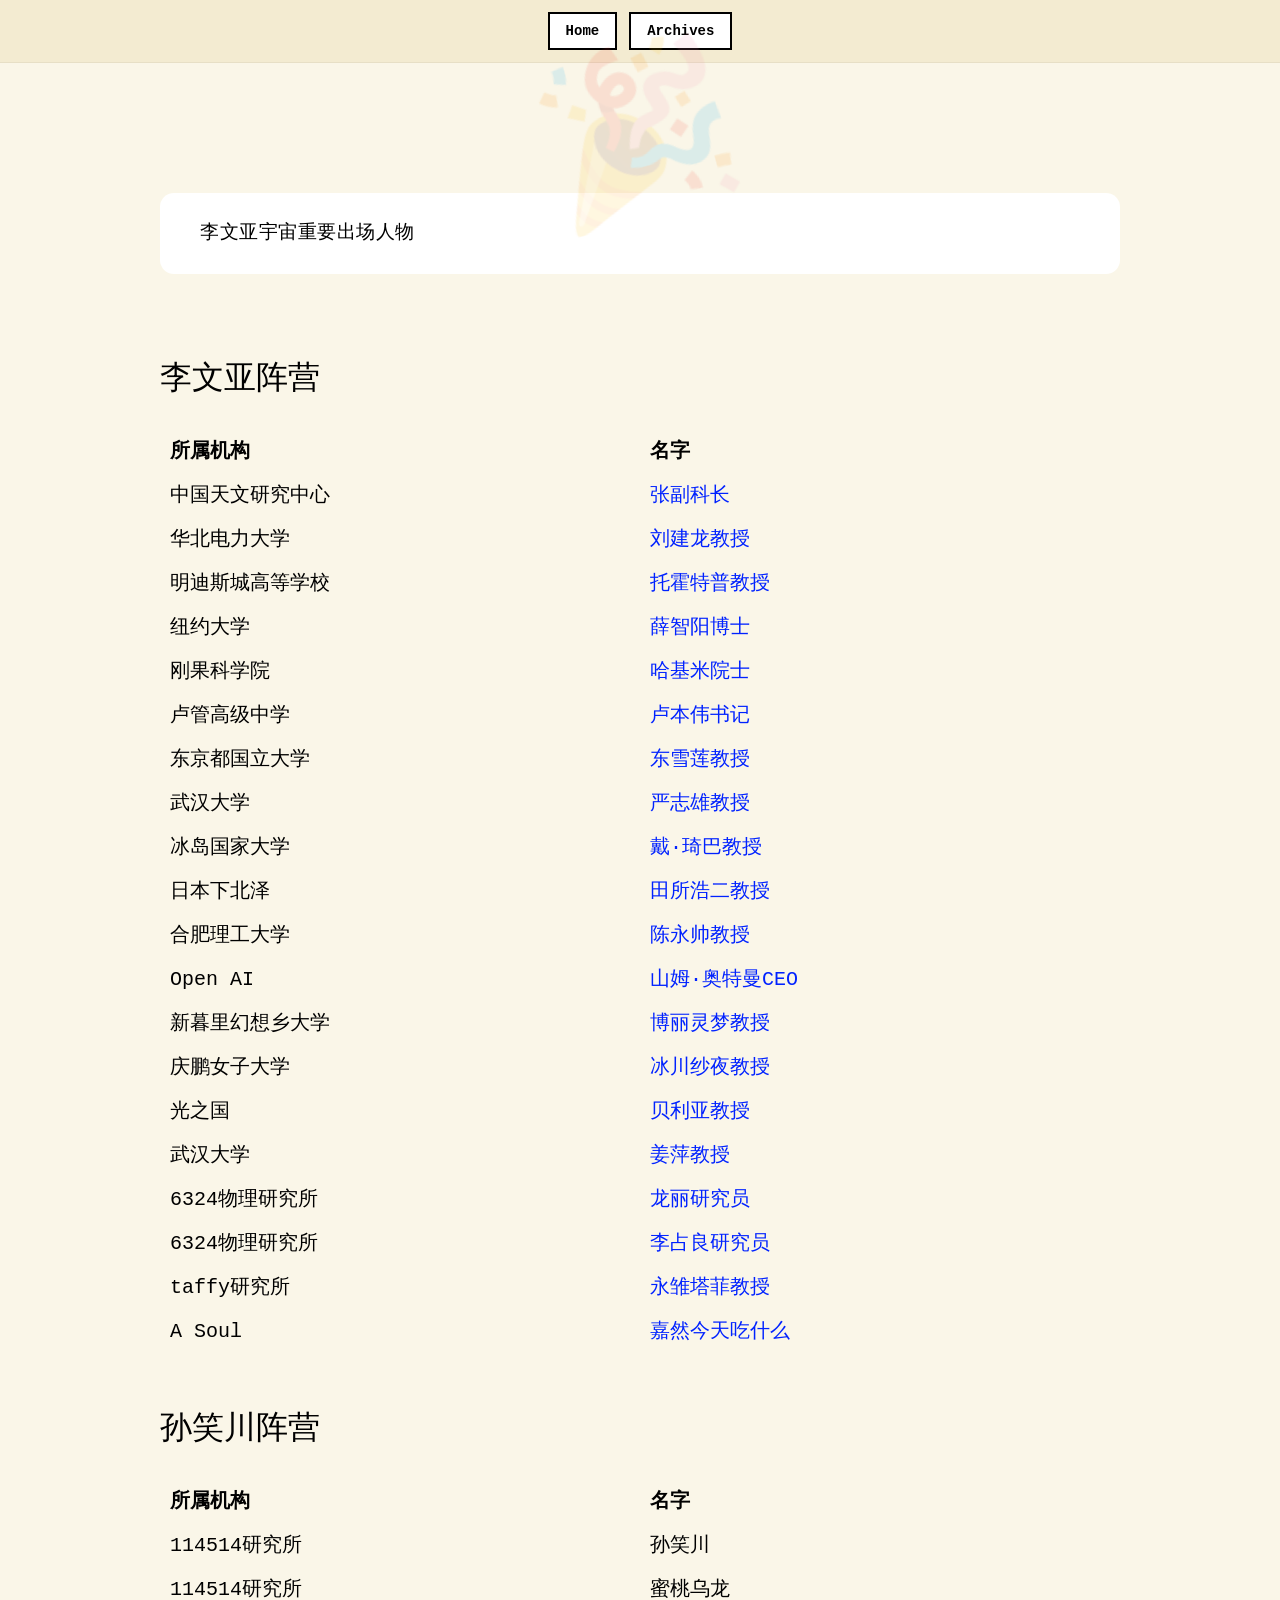
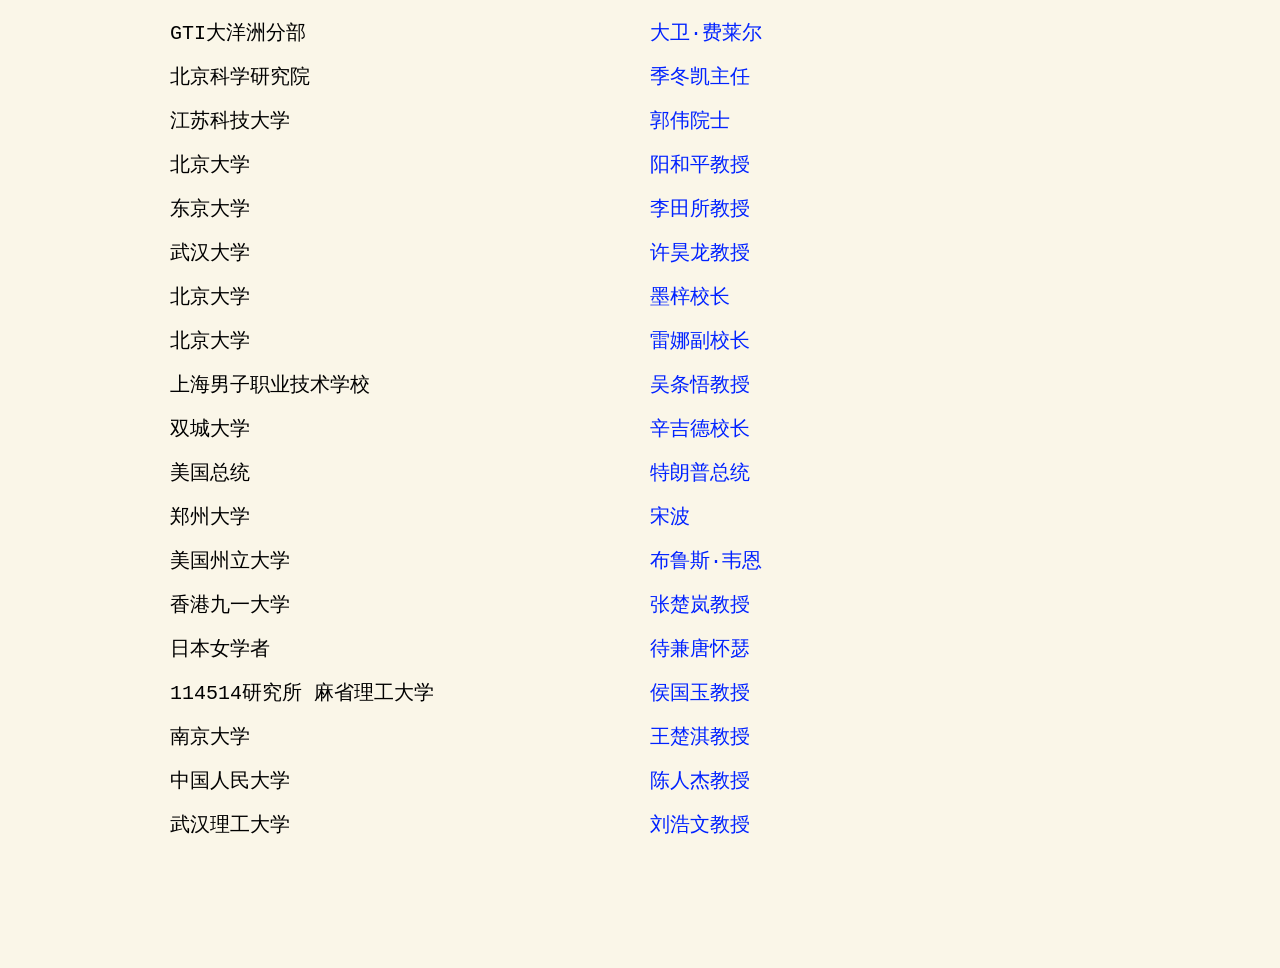
==== archive.html @ 51312d83 "Update archive.html" ====
<!DOCTYPE html>
<html lang="en">
<head>
    <meta charset="UTF-8">
    <meta name="viewport" content="width=device-width, initial-scale=1.0">
    <link rel="stylesheet" href="https://cdn.bootcdn.net/ajax/libs/lxgw-wenkai-webfont/1.6.0/style.min.css" />
    <link rel="stylesheet" href="https://cdn.bootcdn.net/ajax/libs/lxgw-wenkai-screen-webfont/1.7.0/style.min.css" />
    <title>The Abstract Awards</title>
    <style>
        :root {
            --nav-bg: #f3ebd1;
            --page-bg: #faf6e8;
            --card-bg: #ffffff;
            --text-color: #000000;
            --link-color: #0022ff;
            --border-thick: 2px solid #000000;
            --border-thin: 1px solid #000000;
        }

        * {
            box-sizing: border-box;
            margin: 0;
            padding: 0;
        }

        body {
            font-family: "LXGW WenKai Screen", Courier, monospace, 'PingFang SC', sans-serif;
            background-color: var(--page-bg);
            color: var(--text-color);
            line-height: 1.6;
            padding-bottom: 5rem;
        }

        .top-nav-bar {
            background-color: var(--nav-bg);
            width: 100%;
            padding: 12px 0;
            display: flex;
            justify-content: center;
            gap: 12px;
            border-bottom: 1px solid rgba(0,0,0,0.05);
        }

        .nav-btn {
            background: var(--card-bg);
            color: var(--text-color);
            border: var(--border-thick);
            padding: 6px 16px;
            font-size: 14px;
            font-weight: bold;
            text-decoration: none;
            transition: transform 0.1s, background-color 0.1s;
        }

        .nav-btn:hover {
            background-color: #f0ebd8;
            transform: translateY(-1px);
        }

        .container {
            max-width: 1100px;
            margin: 0 auto;
            padding: 0 20px;
        }

        .hero-section {
            position: relative;
            margin: 80px auto 50px auto;
            display: flex;
            justify-content: center;
        }

        .hero-bg-effect {
            position: absolute;
            font-size: 160px;
            opacity: 0.12;
            top: 50%;
            left: 50%;
            transform: translate(-50%, -50%) rotate(-15deg);
            pointer-events: none;
            user-select: none;
            z-index: 1;
        }

        .logo-board {
            position: relative;
            z-index: 2;
            display: flex;
            flex-direction: column;
            align-items: center;
        }

        .badge-the {
            background: #000000;
            color: #ffffff;
            font-size: 11px;
            font-weight: bold;
            padding: 2px 6px;
            letter-spacing: 1px;
            align-self: flex-start;
            margin-bottom: -2px;
            margin-left: 2px;
        }

        .tile-container {
            display: flex;
        }

        .letter-tile {
            width: 46px;
            height: 46px;
            background: #ffffff;
            border: var(--border-thin);
            display: flex;
            align-items: center;
            justify-content: center;
            font-size: 26px;
            font-weight: bold;
            margin-right: -1px;
        }

        .badge-awards {
            background: #000000;
            color: #ffffff;
            font-size: 13px;
            font-weight: bold;
            padding: 4px 14px;
            letter-spacing: 2px;
            align-self: flex-end;
            margin-top: -2px;
            margin-right: -10px;
        }

        .intro-box {
            background-color: var(--card-bg);
            border-radius: 14px;
            padding: 25px 40px;
            max-width: 960px;
            margin: 0 auto;
            text-align: left;
            font-size: 19px;
            letter-spacing: 0.5px;
        }

        .content-section {
            max-width: 960px;
            margin: 80px auto 0 auto;
            text-align: left;
        }

        .finalists-main-title {
            font-size: 48px;
            font-weight: normal;
            text-align: center;
            margin-bottom: 35px;
            letter-spacing: 1px;
        }

        .finalists-caption {
            font-size: 15px;
            line-height: 1.7;
            margin-bottom: 20px;
            color: #000000;
        }

        .section-sub-title {
            font-size: 32px;
            font-weight: normal;
            margin-top: 50px;
            margin-bottom: 25px;
        }

        .finalist-table {
    width: 100%;
    border-collapse: collapse;
    font-size: 20px;
    margin-bottom: 40px;
    table-layout: fixed;
}

.finalist-table td {
    padding: 6px 10px;
    vertical-align: top;
    width: 33.33%;
}



        .finalist-table a.nominee-link {
            color: var(--link-color);
            text-decoration: none;
        }

        .finalist-table a.nominee-link:hover {
            text-decoration: underline;
        }

        .finalist-table .winner {
            font-weight: bold;
        }

        .finalist-table .special-mention {
            font-style: italic;
        }
    </style>
</head>
<body>

    <div class="top-nav-bar">
        <a href="index.html" class="nav-btn">Home</a>
        <a href="archive.html" class="nav-btn">Archives</a>
    </div>

    <div class="container">

        <div class="hero-section" id="home">
            <div class="hero-bg-effect">🎉</div>
        </div>

        <div class="intro-box">
          李文亚宇宙重要出场人物
        </div>

        <div class="content-section" id="finalists">

    <h2 class="section-sub-title">李文亚阵营</h2>
    <table class="finalist-table">
        <tbody>
            <tr>
                <td><strong>所属机构</strong></td>
                <td><strong>名字</strong></td>
            </tr>

            <tr>
                <td>中国天文研究中心</td>
                <td><a href="https://www.bilibili.com/video/BV1WXSMBXErK?vd_source=81f8148d4d78c5297e373872a7f4c4f3" class="nominee-link">张副科长</a></td>
            </tr>

            <tr>
                <td>华北电力大学</td>
                <td><a href="https://www.bilibili.com/video/BV1UjS5BkE52?vd_source=81f8148d4d78c5297e373872a7f4c4f3" class="nominee-link">刘建龙教授</a></td>
            </tr>

            <tr>
                <td>明迪斯城高等学校</td>
                <td><a href="https://www.bilibili.com/video/BV1v5SFB2ETa?vd_source=81f8148d4d78c5297e373872a7f4c4f3" class="nominee-link">托霍特普教授</a></td>
            </tr>

            <tr>
                <td>纽约大学</td>
                <td><a href="https://www.bilibili.com/video/BV1WgSKByEKQ?vd_source=81f8148d4d78c5297e373872a7f4c4f3" class="nominee-link">薛智阳博士</a></td>
            </tr>

            <tr>
                <td>刚果科学院</td>
                <td><a href="https://www.bilibili.com/video/BV1ZHSKBKE9D?vd_source=81f8148d4d78c5297e373872a7f4c4f3" class="nominee-link">哈基米院士</a></td>
            </tr>

            <tr>
                <td>卢管高级中学</td>
                <td><a href="https://www.bilibili.com/video/BV15fSeByEP8?vd_source=81f8148d4d78c5297e373872a7f4c4f3" class="nominee-link">卢本伟书记</a></td>
            </tr>

            <tr>
                <td>东京都国立大学</td>
                <td><a href="https://www.bilibili.com/video/BV1kNSiBbEKz?vd_source=81f8148d4d78c5297e373872a7f4c4f3" class="nominee-link">东雪莲教授</a></td>
            </tr>

            <tr>
                <td>武汉大学</td>
                <td><a href="https://www.bilibili.com/video/BV1eHSiBmE4Z?vd_source=81f8148d4d78c5297e373872a7f4c4f3" class="nominee-link">严志雄教授</a></td>
            </tr>

            <tr>
                <td>冰岛国家大学</td>
                <td><a href="https://www.bilibili.com/video/BV1hMSvBBEA4?vd_source=81f8148d4d78c5297e373872a7f4c4f3" class="nominee-link">戴·琦巴教授</a></td>
            </tr>

            <tr>
                <td>日本下北泽</td>
                <td><a href="https://www.bilibili.com/video/BV1MdSqB5EZN?vd_source=81f8148d4d78c5297e373872a7f4c4f3" class="nominee-link">田所浩二教授</a></td>
            </tr>

            <tr>
                <td>合肥理工大学</td>
                <td><a href="https://www.bilibili.com/video/BV1DwSyBYECi?vd_source=81f8148d4d78c5297e373872a7f4c4f3" class="nominee-link">陈永帅教授</a></td>
            </tr>

            <tr>
                <td>Open AI</td>
                <td><a href="https://www.bilibili.com/video/BV15FS2BCEWc?vd_source=81f8148d4d78c5297e373872a7f4c4f3" class="nominee-link">山姆·奥特曼CEO</a></td>
            </tr>

            <tr>
                <td>新暮里幻想乡大学</td>
                <td><a href="https://www.bilibili.com/video/BV1mhSpBPEX6?vd_source=81f8148d4d78c5297e373872a7f4c4f3" class="nominee-link">博丽灵梦教授</a></td>
            </tr>

            <tr>
                <td>庆鹏女子大学</td>
                <td><a href="https://www.bilibili.com/video/BV16mSpBpEbT?vd_source=81f8148d4d78c5297e373872a7f4c4f3" class="nominee-link">冰川纱夜教授</a></td>
            </tr>

            <tr>
                <td>光之国</td>
                <td><a href="https://www.bilibili.com/video/BV15eqCBzEZM?vd_source=81f8148d4d78c5297e373872a7f4c4f3" class="nominee-link">贝利亚教授</a></td>
            </tr>
            <tr>
                <td>武汉大学</td>
                <td><a href="https://www.bilibili.com/video/BV1t9SWBMEz3?vd_source=81f8148d4d78c5297e373872a7f4c4f3" class="nominee-link">姜萍教授</a></td>
            </tr>
            <tr>
                <td>6324物理研究所</td>
                <td><a href="https://www.bilibili.com/video/BV1VvSkBPEzx?vd_source=81f8148d4d78c5297e373872a7f4c4f3" class="nominee-link">龙丽研究员</a></td>
            </tr>

            <tr>
                <td>6324物理研究所</td>
                <td><a href="https://www.bilibili.com/video/BV1VvSkBPEzx?vd_source=81f8148d4d78c5297e373872a7f4c4f3" class="nominee-link">李占良研究员</a></td>
            </tr>
        <tr>
                <td>taffy研究所</td>
                <td><a href="https://www.bilibili.com/video/BV1XpiKBtEjx?vd_source=81f8148d4d78c5297e373872a7f4c4f3" class="nominee-link">永雏塔菲教授</a></td>
            </tr>
         <tr>
                <td>A Soul</td>
                <td><a href="https://www.bilibili.com/video/BV14erjBbEia?vd_source=81f8148d4d78c5297e373872a7f4c4f3" class="nominee-link">嘉然今天吃什么</a></td>
            </tr>
        </tbody>
    </table>


    <h2 class="section-sub-title">孙笑川阵营</h2>
    <table class="finalist-table">
        <tbody>
            <tr>
                <td><strong>所属机构</strong></td>
                <td><strong>名字</strong></td>
            </tr>

            <tr>
                <td>114514研究所</td>
                <td>孙笑川</td>
            </tr>

            <tr>
                <td>114514研究所</td>
                <td>蜜桃乌龙</td>
            </tr>

            <tr>
                <td>GTI大洋洲分部</td>
                <td><a href="https://www.bilibili.com/video/BV1xbUZBbEin?vd_source=81f8148d4d78c5297e373872a7f4c4f3" class="nominee-link">大卫·费莱尔</a></td>
            </tr>

            <tr>
                <td>北京科学研究院</td>
                <td><a href="https://www.bilibili.com/video/BV1bbSFBTEii?vd_source=81f8148d4d78c5297e373872a7f4c4f3" class="nominee-link">季冬凯主任</a></td>
            </tr>

            <tr>
                <td>江苏科技大学</td>
                <td><a href="https://www.bilibili.com/video/BV1RDSrBAE9m?vd_source=81f8148d4d78c5297e373872a7f4c4f3" class="nominee-link">郭伟院士</a></td>
            </tr>

            <tr>
                <td>北京大学</td>
                <td><a href="https://www.bilibili.com/video/BV1e9SrBwEm1?vd_source=81f8148d4d78c5297e373872a7f4c4f3" class="nominee-link">阳和平教授</a></td>
            </tr>

            <tr>
                <td>东京大学</td>
                <td><a href="https://www.bilibili.com/video/BV1AiUvBxE45?vd_source=81f8148d4d78c5297e373872a7f4c4f3" class="nominee-link">李田所教授</a></td>
            </tr>

            <tr>
                <td>武汉大学</td>
                <td><a href="https://www.bilibili.com/video/BV1BaSWBpEGC?vd_source=81f8148d4d78c5297e373872a7f4c4f3" class="nominee-link">许昊龙教授</a></td>
            </tr>
        <tr>
                <td>北京大学</td>
                <td><a href="" class="nominee-link">墨梓校长</a></td>
            </tr>
        <tr>
                <td>北京大学</td>
                <td><a href="" class="nominee-link">雷娜副校长</a></td>
            </tr>
        <tr>
                <td>上海男子职业技术学校</td>
                <td><a href="https://www.bilibili.com/video/BV1ZviTBuE62?vd_source=81f8148d4d78c5297e373872a7f4c4f3" class="nominee-link">吴条悟教授</a></td>
            </tr>
        <tr>
                <td>双城大学</td>
                <td><a href="https://www.bilibili.com/video/BV11givBFE7h?vd_source=81f8148d4d78c5297e373872a7f4c4f3" class="nominee-link">辛吉德校长</a></td>
            </tr>
        <tr>
                <td>美国总统</td>
                <td><a href="https://www.bilibili.com/video/BV1WvisBAEfH?vd_source=81f8148d4d78c5297e373872a7f4c4f3" class="nominee-link">特朗普总统</a></td>
            </tr>
        <tr>
                <td>郑州大学</td>
                <td><a href="https://www.bilibili.com/video/BV1cRraBcEag?vd_source=81f8148d4d78c5297e373872a7f4c4f3" class="nominee-link">宋波</a></td>
            </tr>
        <tr>
                <td>美国州立大学</td>
                <td><a href="https://www.bilibili.com/video/BV1rBrvBBEBo?vd_source=81f8148d4d78c5297e373872a7f4c4f3" class="nominee-link">布鲁斯·韦恩</a></td>
            </tr>
<tr>
                <td>香港九一大学</td>
                <td><a href="https://www.bilibili.com/video/BV1A8rHBqE9K?vd_source=81f8148d4d78c5297e373872a7f4c4f3" class="nominee-link">张楚岚教授</a></td>
            </tr>
        <tr>
                <td>日本女学者</td>
                <td><a href="https://www.bilibili.com/video/BV1tqz7BbEfB?vd_source=81f8148d4d78c5297e373872a7f4c4f3" class="nominee-link">待兼唐怀瑟</a></td>
            </tr>
<tr>
                <td>114514研究所 麻省理工大学</td>
                <td><a href="" class="nominee-link">侯国玉教授</a></td>
            </tr>
        <tr>
                <td>南京大学</td>
                <td><a href="https://www.bilibili.com/video/BV14Ef7BgEgA?vd_source=81f8148d4d78c5297e373872a7f4c4f3" class="nominee-link">王楚淇教授</a></td>
            </tr>
        <tr>
                <td>中国人民大学</td>
                <td><a href="https://www.bilibili.com/video/BV1MbX8B8EpG?vd_source=81f8148d4d78c5297e373872a7f4c4f3" class="nominee-link">陈人杰教授</a></td>
            </tr>
        <tr>
                <td>武汉理工大学</td>
                <td><a href="https://www.bilibili.com/video/BV1MbX8B8EpG?vd_source=81f8148d4d78c5297e373872a7f4c4f3" class="nominee-link">刘浩文教授</a></td>
            </tr>
        </tbody>
    </table>

</div>
    </div>
</body>
</html>
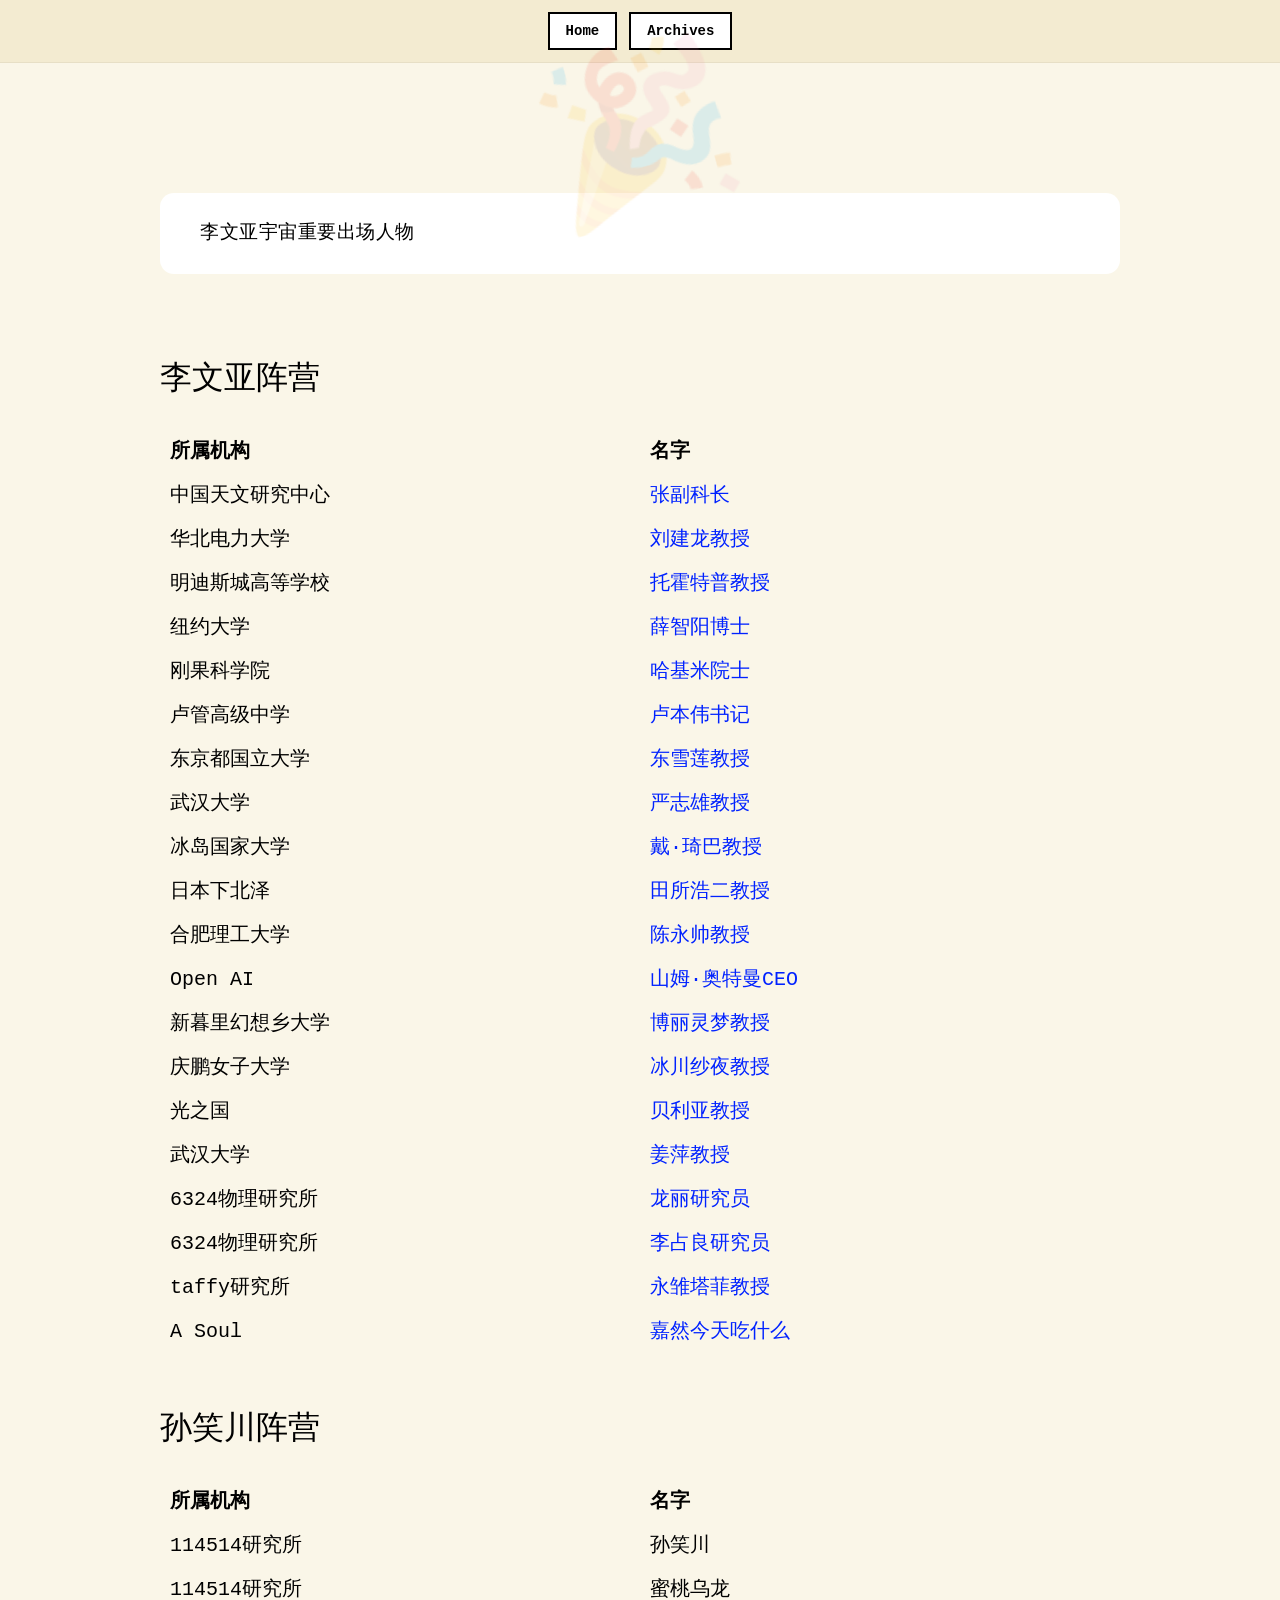
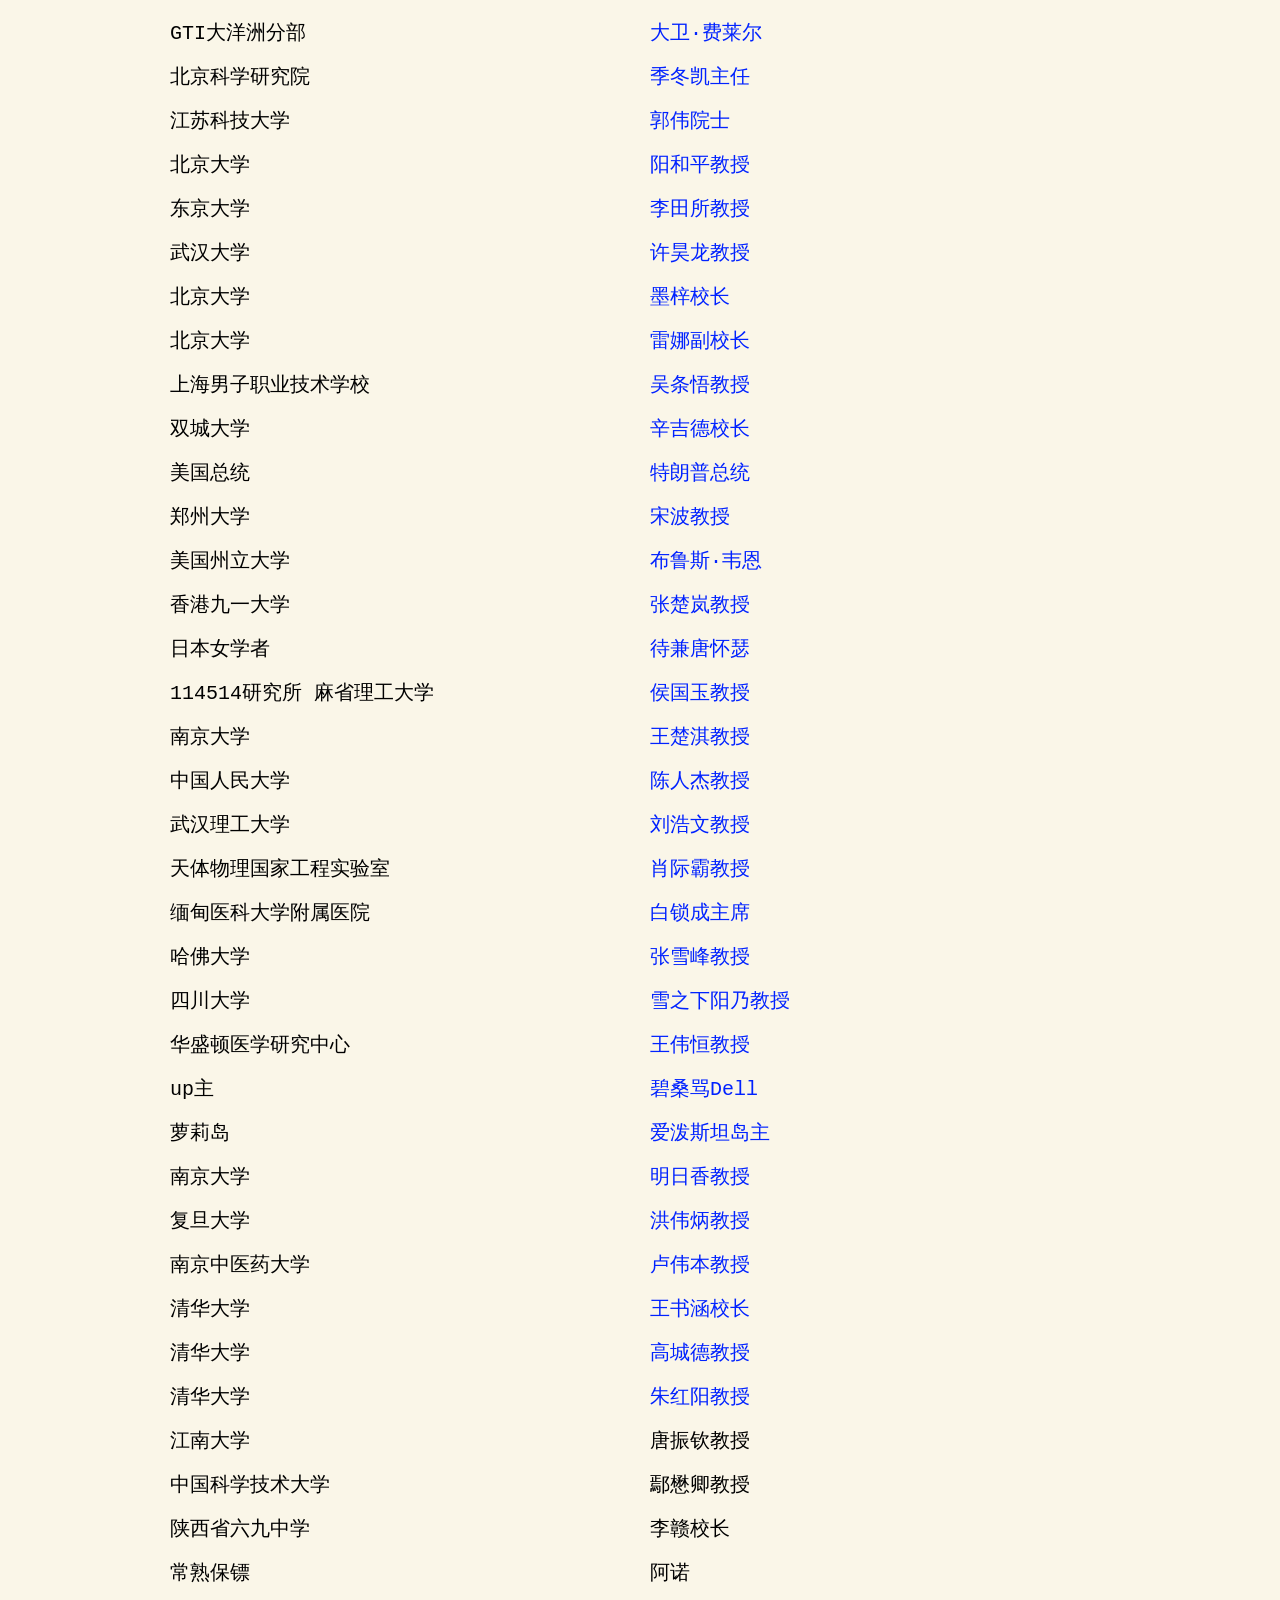
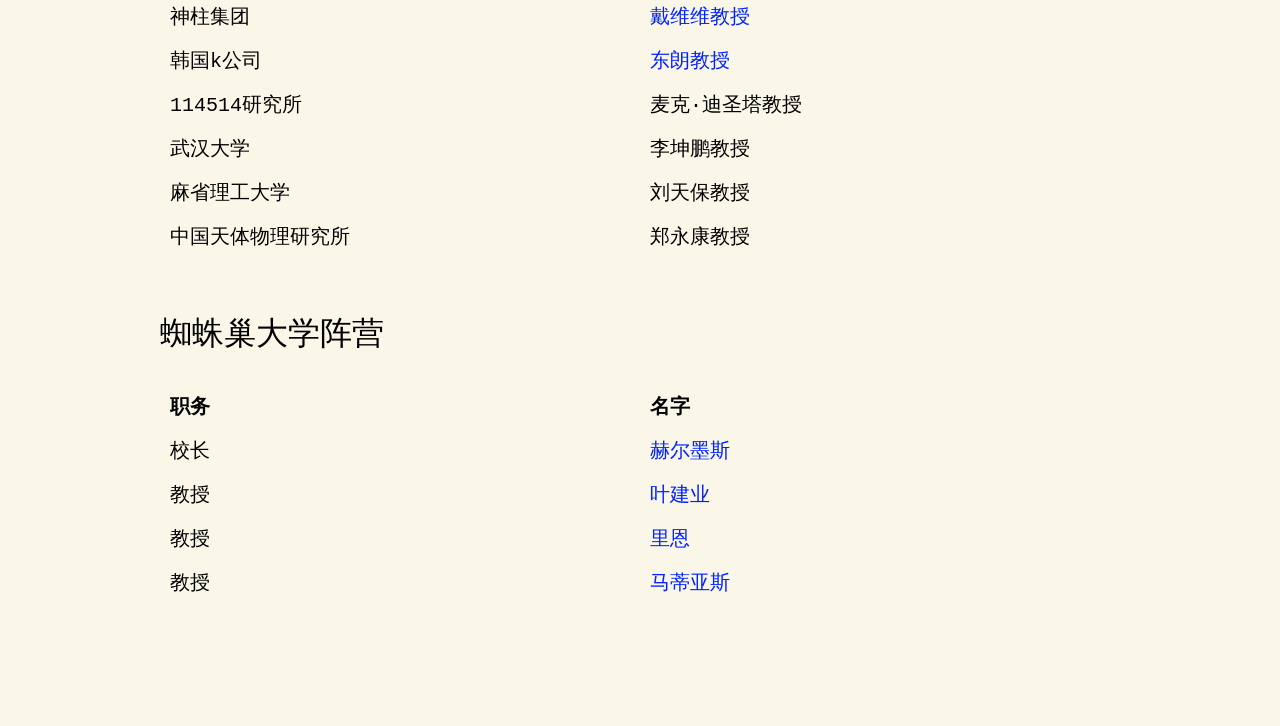
==== commit 1b1f9156: "Update archive.html" ====
--- a/archive.html
+++ b/archive.html
@@ -399,7 +399,7 @@
             </tr>
         <tr>
                 <td>郑州大学</td>
-                <td><a href="https://www.bilibili.com/video/BV1cRraBcEag?vd_source=81f8148d4d78c5297e373872a7f4c4f3" class="nominee-link">宋波</a></td>
+                <td><a href="https://www.bilibili.com/video/BV1cRraBcEag?vd_source=81f8148d4d78c5297e373872a7f4c4f3" class="nominee-link">宋波教授</a></td>
             </tr>
         <tr>
                 <td>美国州立大学</td>
@@ -429,9 +429,127 @@
                 <td>武汉理工大学</td>
                 <td><a href="https://www.bilibili.com/video/BV1MbX8B8EpG?vd_source=81f8148d4d78c5297e373872a7f4c4f3" class="nominee-link">刘浩文教授</a></td>
             </tr>
+        <tr>
+                <td>天体物理国家工程实验室</td>
+                <td><a href="https://www.bilibili.com/video/BV1q6V665Eyt?vd_source=81f8148d4d78c5297e373872a7f4c4f3" class="nominee-link">肖际霸教授</a></td>
+            </tr>
+         <tr>
+                <td>缅甸医科大学附属医院</td>
+                <td><a href="https://www.bilibili.com/video/BV1FDVU66Ery?vd_source=81f8148d4d78c5297e373872a7f4c4f3" class="nominee-link">白锁成主席</a></td>
+            </tr>
+         <tr>
+                <td>哈佛大学</td>
+                <td><a href="https://www.bilibili.com/video/BV1ndLg6zEXQ?vd_source=81f8148d4d78c5297e373872a7f4c4f3" class="nominee-link">张雪峰教授</a></td>
+            </tr>
+         <tr>
+                <td>四川大学</td>
+                <td><a href="https://www.bilibili.com/video/BV1FH5b6QErM?vd_source=81f8148d4d78c5297e373872a7f4c4f3" class="nominee-link">雪之下阳乃教授</a></td>
+            </tr>
+         <tr>
+                <td>华盛顿医学研究中心</td>
+                <td><a href="https://www.bilibili.com/video/BV1op5s6eE3q?vd_source=81f8148d4d78c5297e373872a7f4c4f3" class="nominee-link">王伟恒教授</a></td>
+            </tr>
+         <tr>
+                <td>up主</td>
+                <td><a href="https://www.bilibili.com/video/BV1WZ7B6fEvk?vd_source=81f8148d4d78c5297e373872a7f4c4f3" class="nominee-link">碧桑骂Dell</a></td>
+            </tr>
+         <tr>
+                <td>萝莉岛</td>
+                <td><a href="https://www.bilibili.com/video/BV1ZkdGBqEzv?vd_source=81f8148d4d78c5297e373872a7f4c4f3" class="nominee-link">爱泼斯坦岛主</a></td>
+            </tr>
+         <tr>
+                <td>南京大学</td>
+                <td><a href="https://www.bilibili.com/video/BV183RsBsEvS?vd_source=81f8148d4d78c5297e373872a7f4c4f3" class="nominee-link">明日香教授</a></td>
+            </tr>
+         <tr>
+                <td>复旦大学</td>
+                <td><a href="https://www.bilibili.com/video/BV179D6BKE7G?vd_source=81f8148d4d78c5297e373872a7f4c4f3" class="nominee-link">洪伟炳教授</a></td>
+            </tr>
+        <tr>
+                <td>南京中医药大学</td>
+                <td><a href="https://www.bilibili.com/video/BV1WYwJzJEqg?vd_source=81f8148d4d78c5297e373872a7f4c4f3" class="nominee-link">卢伟本教授</a></td>
+            </tr>
+        <tr>
+                <td>清华大学</td>
+                <td><a href="https://www.bilibili.com/video/BV1D1w3zMEvk?vd_source=81f8148d4d78c5297e373872a7f4c4f3" class="nominee-link">王书涵校长</a></td>
+            </tr>
+        <tr>
+                <td>清华大学</td>
+                <td><a href="https://www.bilibili.com/video/BV1D1w3zMEvk?vd_source=81f8148d4d78c5297e373872a7f4c4f3" class="nominee-link">高城德教授</a></td>
+            </tr>
+         <tr>
+                <td>清华大学</td>
+                <td><a href="https://www.bilibili.com/video/BV1D1w3zMEvk?vd_source=81f8148d4d78c5297e373872a7f4c4f3" class="nominee-link">朱红阳教授</a></td>
+            </tr>
+         <tr>
+                <td>江南大学</td>
+                <td>唐振钦教授</td>
+            </tr>
+         <tr>
+                <td>中国科学技术大学</td>
+                <td>鄢懋卿教授</td>
+            </tr>
+         <tr>
+                <td>陕西省六九中学</td>
+                <td>李赣校长</td>
+            </tr>
+         <tr>
+                <td>常熟保镖</td>
+                <td>阿诺</td>
+            </tr>
+         <tr>
+                <td>神柱集团</td>
+                <td><a href="https://www.bilibili.com/video/BV1WUd3ByEVw?vd_source=81f8148d4d78c5297e373872a7f4c4f3" class="nominee-link">戴维维教授</a></td>
+            </tr>
+         <tr>
+                <td>韩国k公司</td>
+                <td><a href="https://www.bilibili.com/video/BV1Mw5b6vE44?vd_source=81f8148d4d78c5297e373872a7f4c4f3" class="nominee-link">东朗教授</a></td>
+            </tr>
+         <tr>
+                <td>114514研究所</td>
+                <td>麦克·迪圣塔教授</td>
+            </tr>
+         <tr>
+                <td>武汉大学</td>
+                <td>李坤鹏教授</td>
+            </tr>
+         <tr>
+                <td>麻省理工大学</td>
+                <td>刘天保教授</td>
+            </tr>
+        <tr>
+                <td>中国天体物理研究所</td>
+                <td>郑永康教授</td>
+            </tr>
         </tbody>
     </table>
 
+            <h2 class="section-sub-title">蜘蛛巢大学阵营</h2>
+    <table class="finalist-table">
+         <tbody>
+          <tr>
+                <td><strong>职务</strong></td>
+                <td><strong>名字</strong></td>
+            </tr>
+         <tr>
+                <td>校长</td>
+                <td><a href="" class="nominee-link">赫尔墨斯</a></td>
+            </tr>
+         <tr>
+                <td>教授</td>
+                <td><a href="" class="nominee-link">叶建业</a></td>
+            </tr>
+         <tr>
+                <td>教授</td>
+                <td><a href="" class="nominee-link">里恩</a></td>
+            </tr>
+          <tr>
+                <td>教授</td>
+                <td><a href="" class="nominee-link">马蒂亚斯</a></td>
+            </tr>
+
+         </tbody>
+ </table>
 </div>
     </div>
 </body>
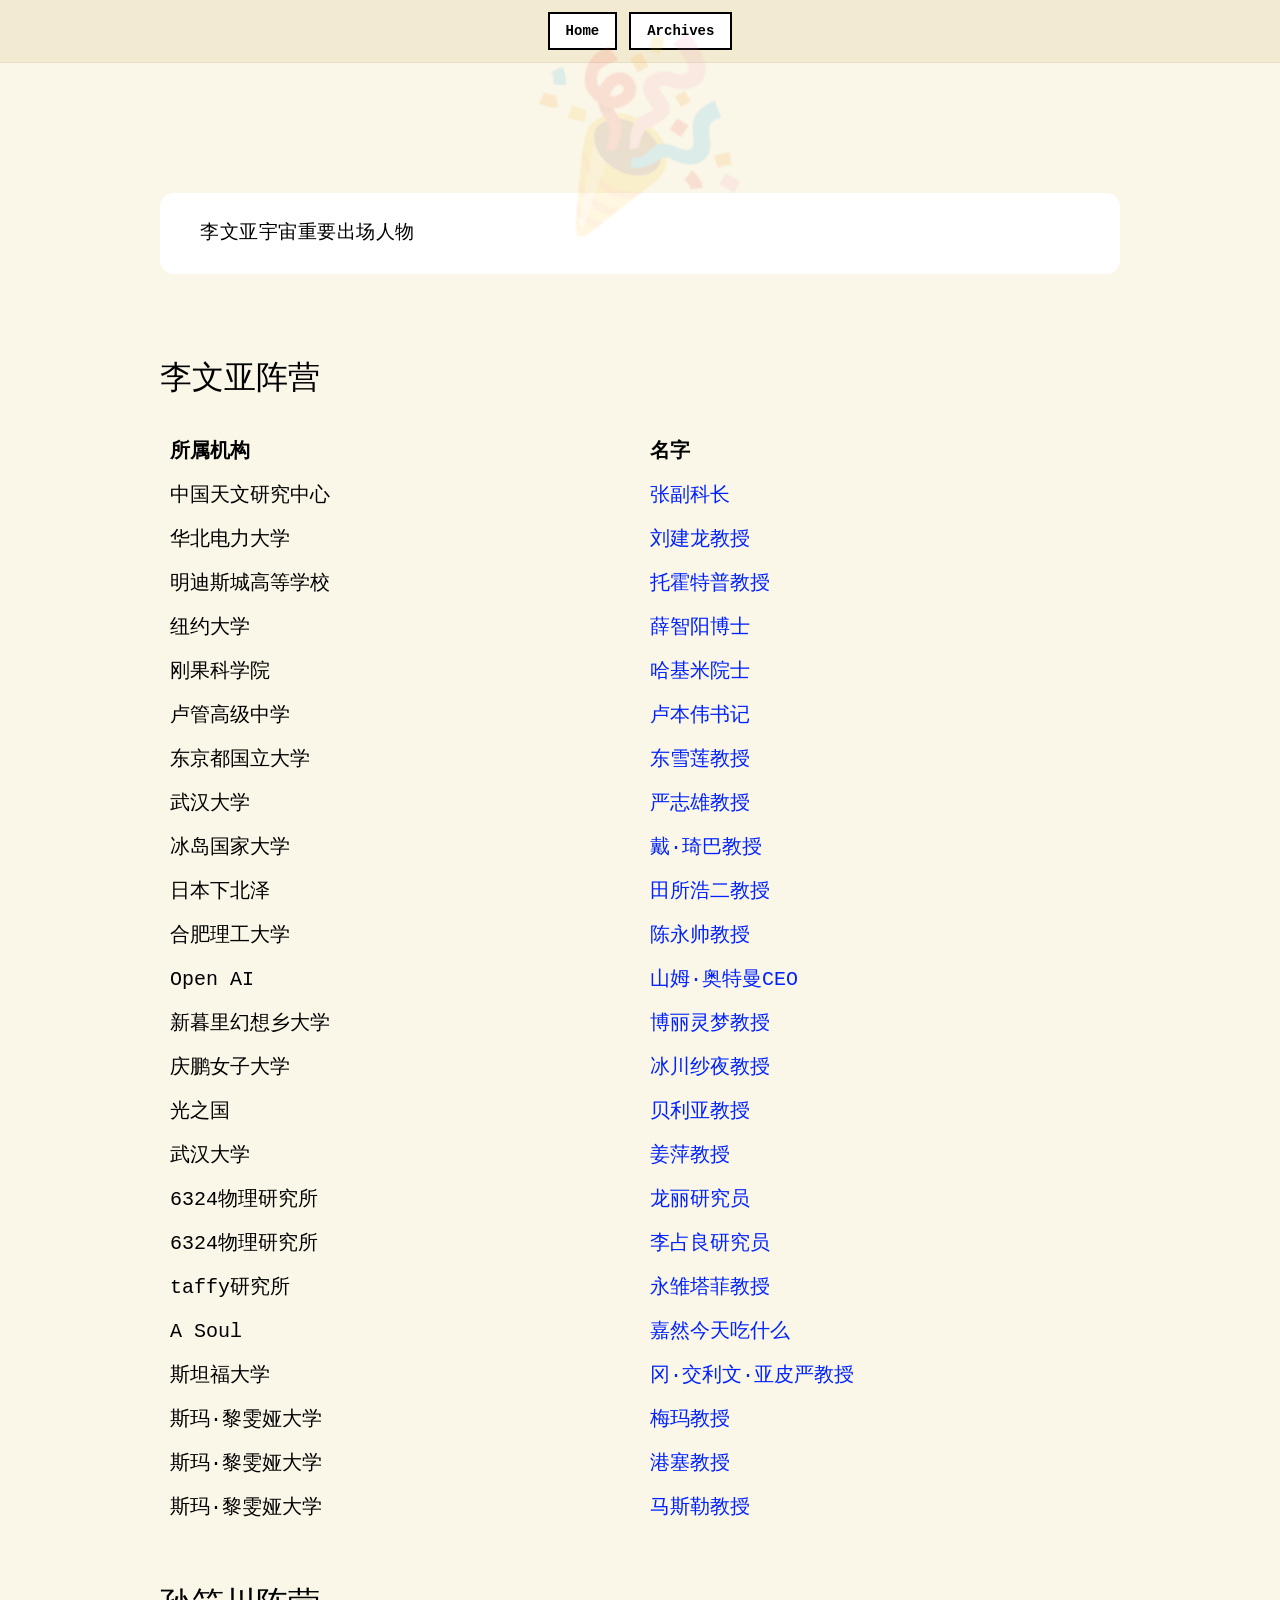
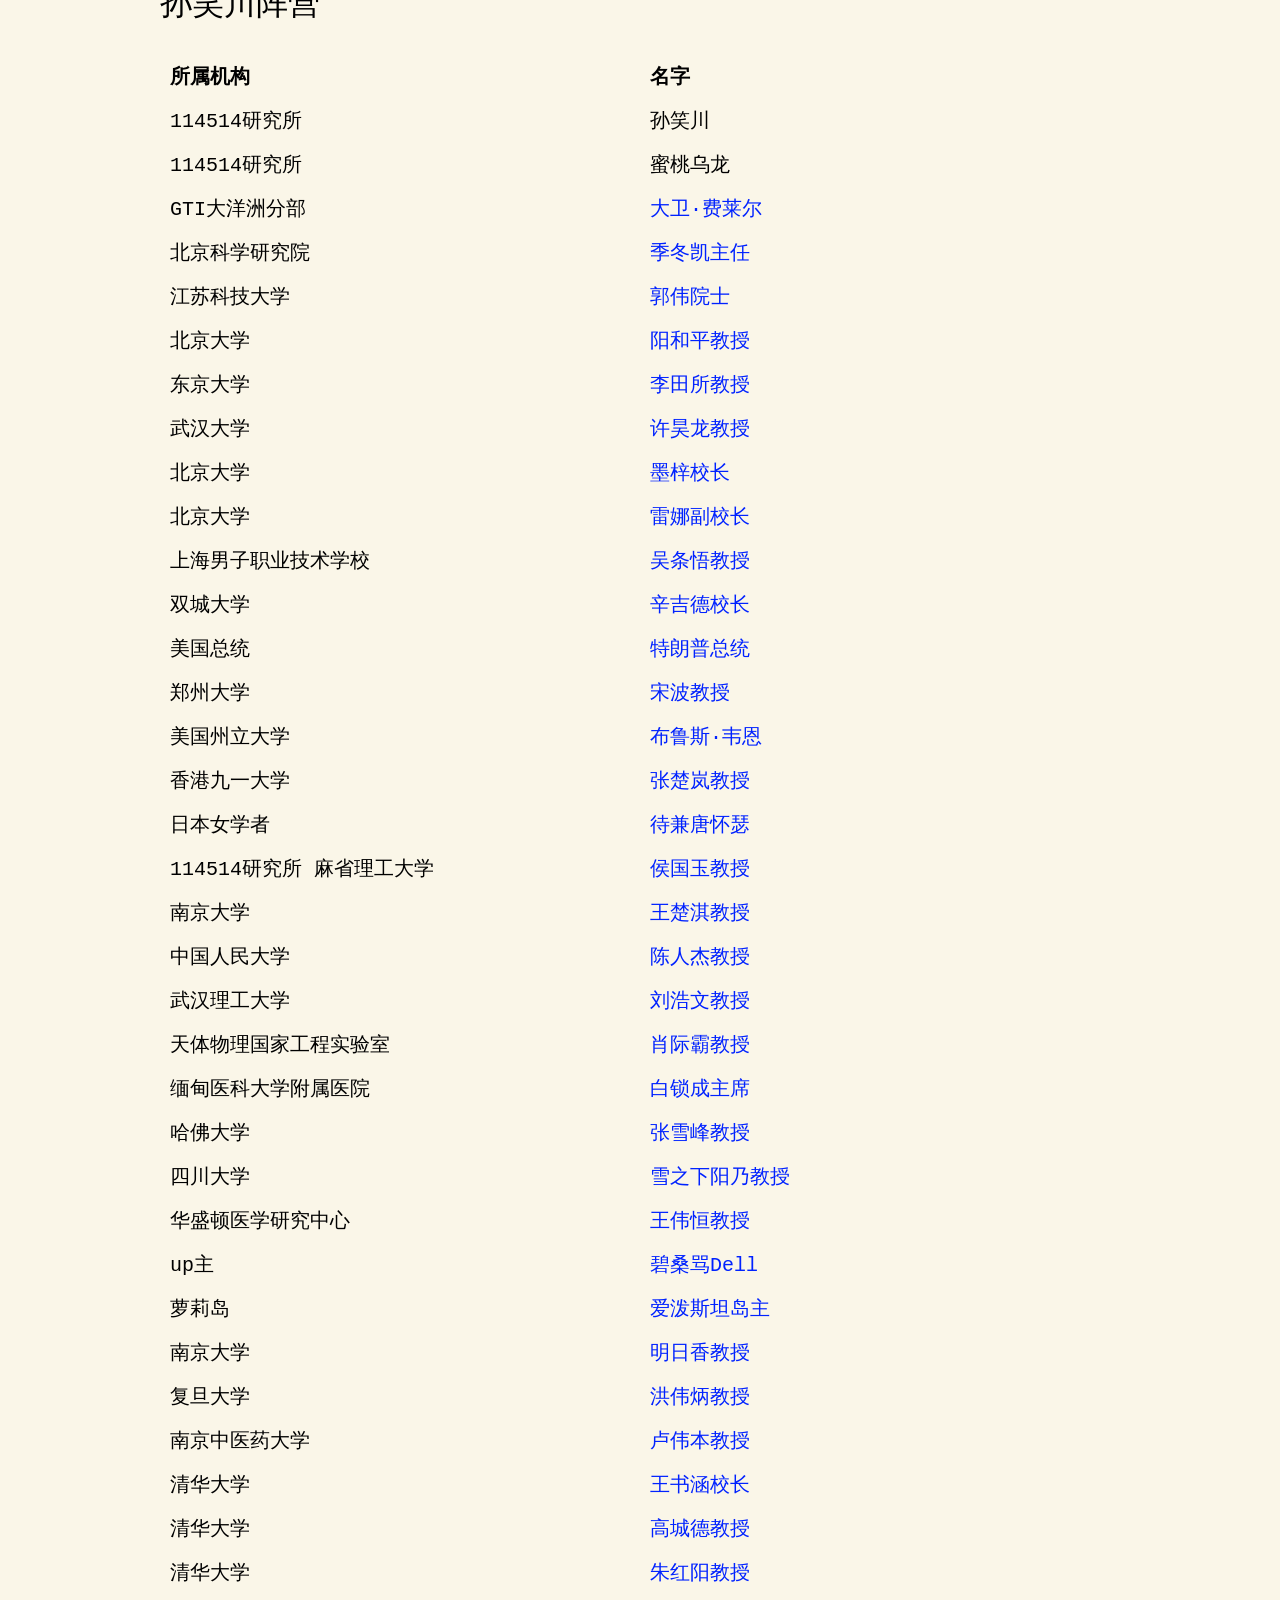
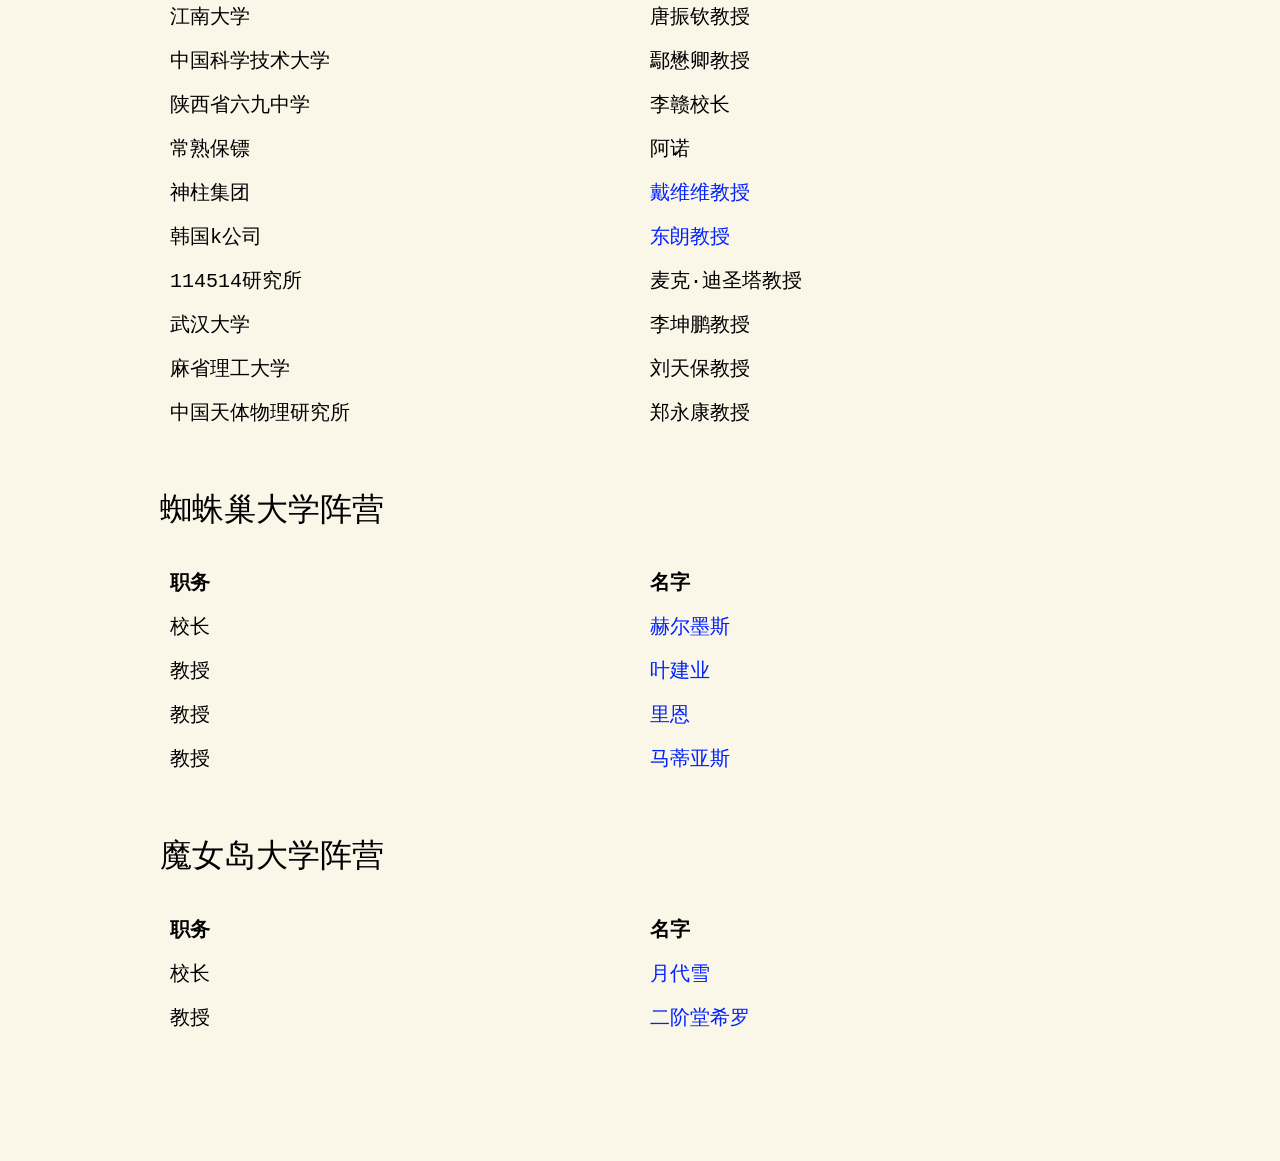
==== commit 6b19020d: "Update archive.html" ====
--- a/archive.html
+++ b/archive.html
@@ -5,7 +5,7 @@
     <meta name="viewport" content="width=device-width, initial-scale=1.0">
     <link rel="stylesheet" href="https://cdn.bootcdn.net/ajax/libs/lxgw-wenkai-webfont/1.6.0/style.min.css" />
     <link rel="stylesheet" href="https://cdn.bootcdn.net/ajax/libs/lxgw-wenkai-screen-webfont/1.7.0/style.min.css" />
-    <title>The Abstract Awards</title>
+    <title>中国抽象百科</title>
     <style>
         :root {
             --nav-bg: #f3ebd1;
@@ -326,6 +326,22 @@
                 <td>A Soul</td>
                 <td><a href="https://www.bilibili.com/video/BV14erjBbEia?vd_source=81f8148d4d78c5297e373872a7f4c4f3" class="nominee-link">嘉然今天吃什么</a></td>
             </tr>
+         <tr>
+                <td>斯坦福大学</td>
+                <td><a href="https://www.bilibili.com/video/BV1E7LJ64EMu?vd_source=81f8148d4d78c5297e373872a7f4c4f3" class="nominee-link">冈·交利文·亚皮严教授</a></td>
+            </tr>
+         <tr>
+                <td>斯玛·黎雯娅大学</td>
+                <td><a href="https://www.bilibili.com/video/BV1VSR4BKE7H?vd_source=81f8148d4d78c5297e373872a7f4c4f3" class="nominee-link">梅玛教授</a></td>
+            </tr>
+        <tr>
+                <td>斯玛·黎雯娅大学</td>
+                <td><a href="https://www.bilibili.com/video/BV1VSR4BKE7H?vd_source=81f8148d4d78c5297e373872a7f4c4f3" class="nominee-link">港塞教授</a></td>
+            </tr>
+        <tr>
+                <td>斯玛·黎雯娅大学</td>
+                <td><a href="https://www.bilibili.com/video/BV1VSR4BKE7H?vd_source=81f8148d4d78c5297e373872a7f4c4f3" class="nominee-link">马斯勒教授</a></td>
+            </tr>
         </tbody>
     </table>
 
@@ -533,23 +549,38 @@
             </tr>
          <tr>
                 <td>校长</td>
-                <td><a href="" class="nominee-link">赫尔墨斯</a></td>
+                <td><a href="https://www.bilibili.com/video/BV1MdL863EJv?vd_source=81f8148d4d78c5297e373872a7f4c4f3" class="nominee-link">赫尔墨斯</a></td>
             </tr>
          <tr>
                 <td>教授</td>
-                <td><a href="" class="nominee-link">叶建业</a></td>
+                <td><a href="https://www.bilibili.com/video/BV1xnRsB7EvQ?vd_source=81f8148d4d78c5297e373872a7f4c4f3" class="nominee-link">叶建业</a></td>
             </tr>
          <tr>
                 <td>教授</td>
-                <td><a href="" class="nominee-link">里恩</a></td>
+                <td><a href="https://www.bilibili.com/video/BV1ToRiBpEex?vd_source=81f8148d4d78c5297e373872a7f4c4f3" class="nominee-link">里恩</a></td>
             </tr>
           <tr>
                 <td>教授</td>
-                <td><a href="" class="nominee-link">马蒂亚斯</a></td>
-            </tr>
-
+                <td><a href="https://www.bilibili.com/video/BV1gFdPBNEkz?vd_source=81f8148d4d78c5297e373872a7f4c4f3" class="nominee-link">马蒂亚斯</a></td>
+            </tr>
          </tbody>
  </table>
+
+              <h2 class="section-sub-title">魔女岛大学阵营</h2>
+            <table class="finalist-table">
+                <tr>
+                <td><strong>职务</strong></td>
+                <td><strong>名字</strong></td>
+            </tr>
+         <tr>
+                <td>校长</td>
+                <td><a href="https://www.bilibili.com/video/BV1VdL164E4J?vd_source=81f8148d4d78c5297e373872a7f4c4f3" class="nominee-link">月代雪</a></td>
+            </tr>
+                <tr>
+                <td>教授</td>
+                <td><a href="https://www.bilibili.com/video/BV15mi1ByEp1?vd_source=81f8148d4d78c5297e373872a7f4c4f3" class="nominee-link">二阶堂希罗</a></td>
+            </tr>
+            </table>
 </div>
     </div>
 </body>
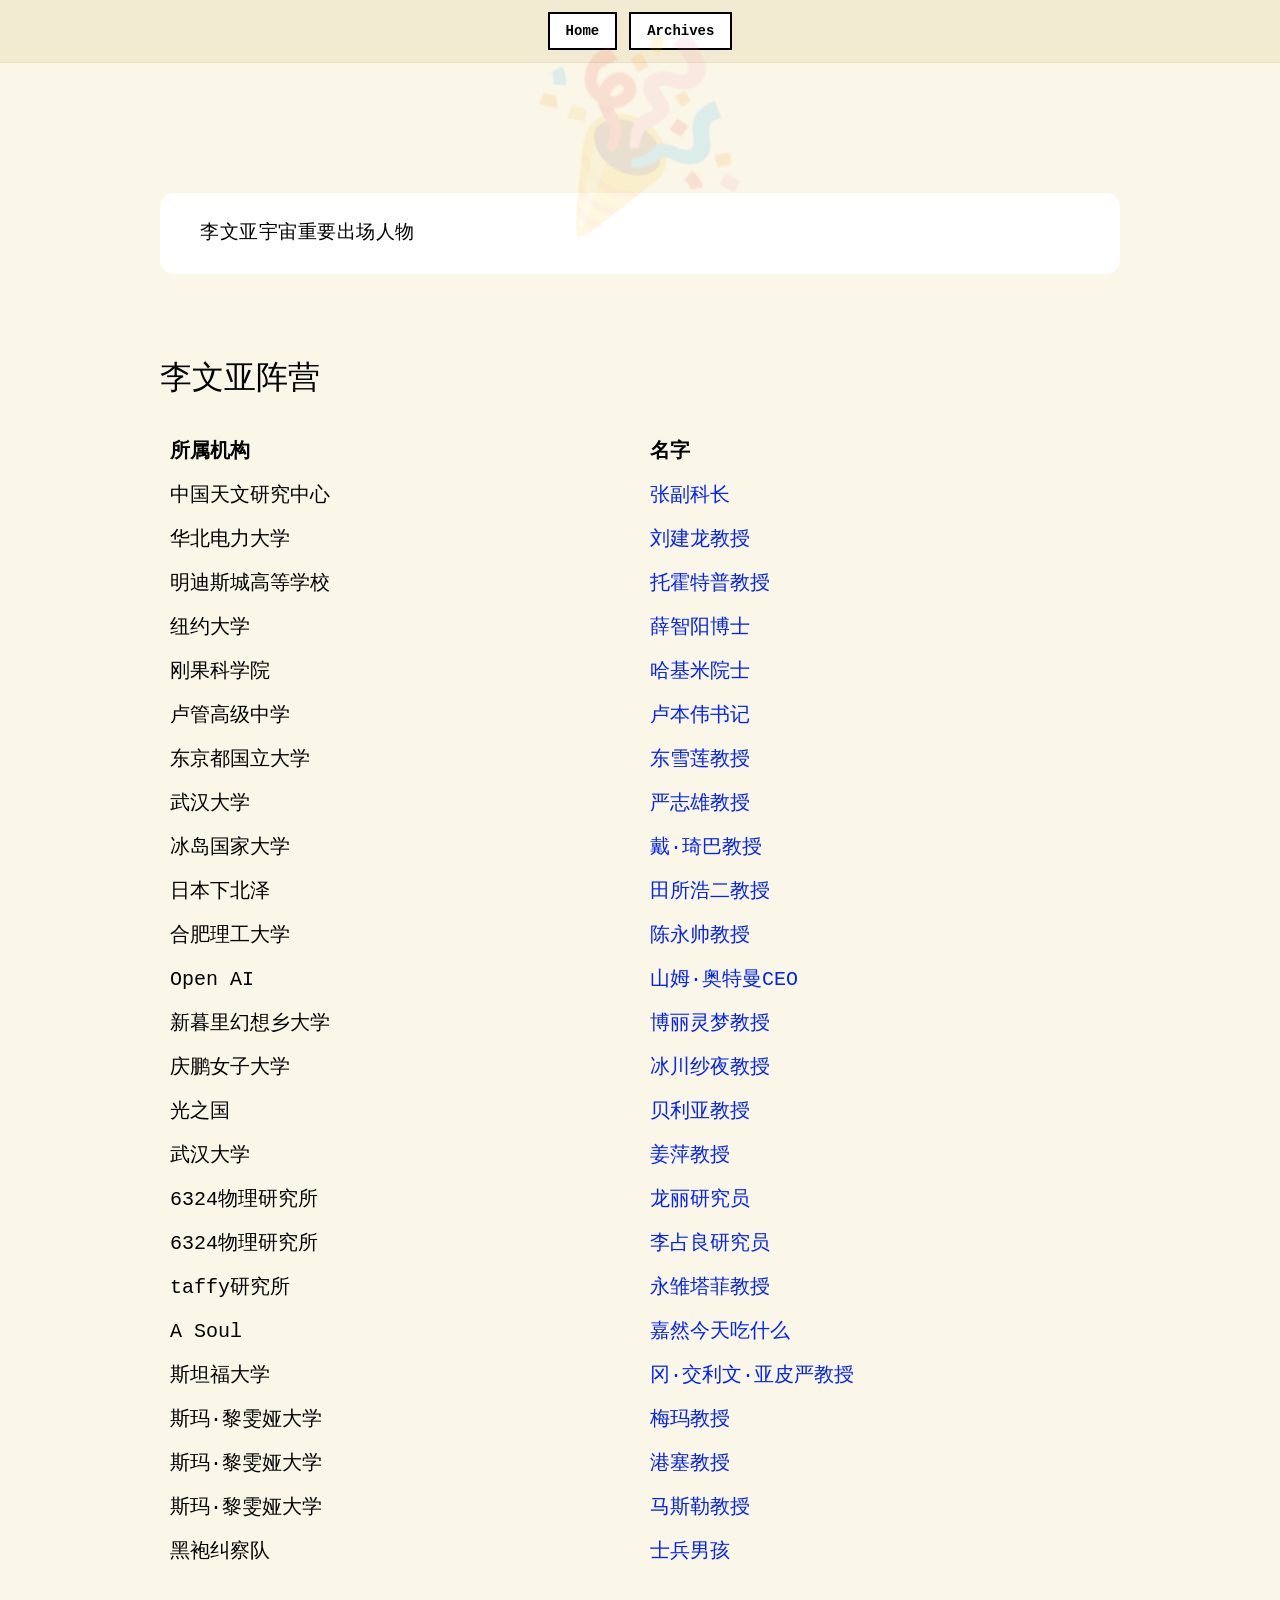
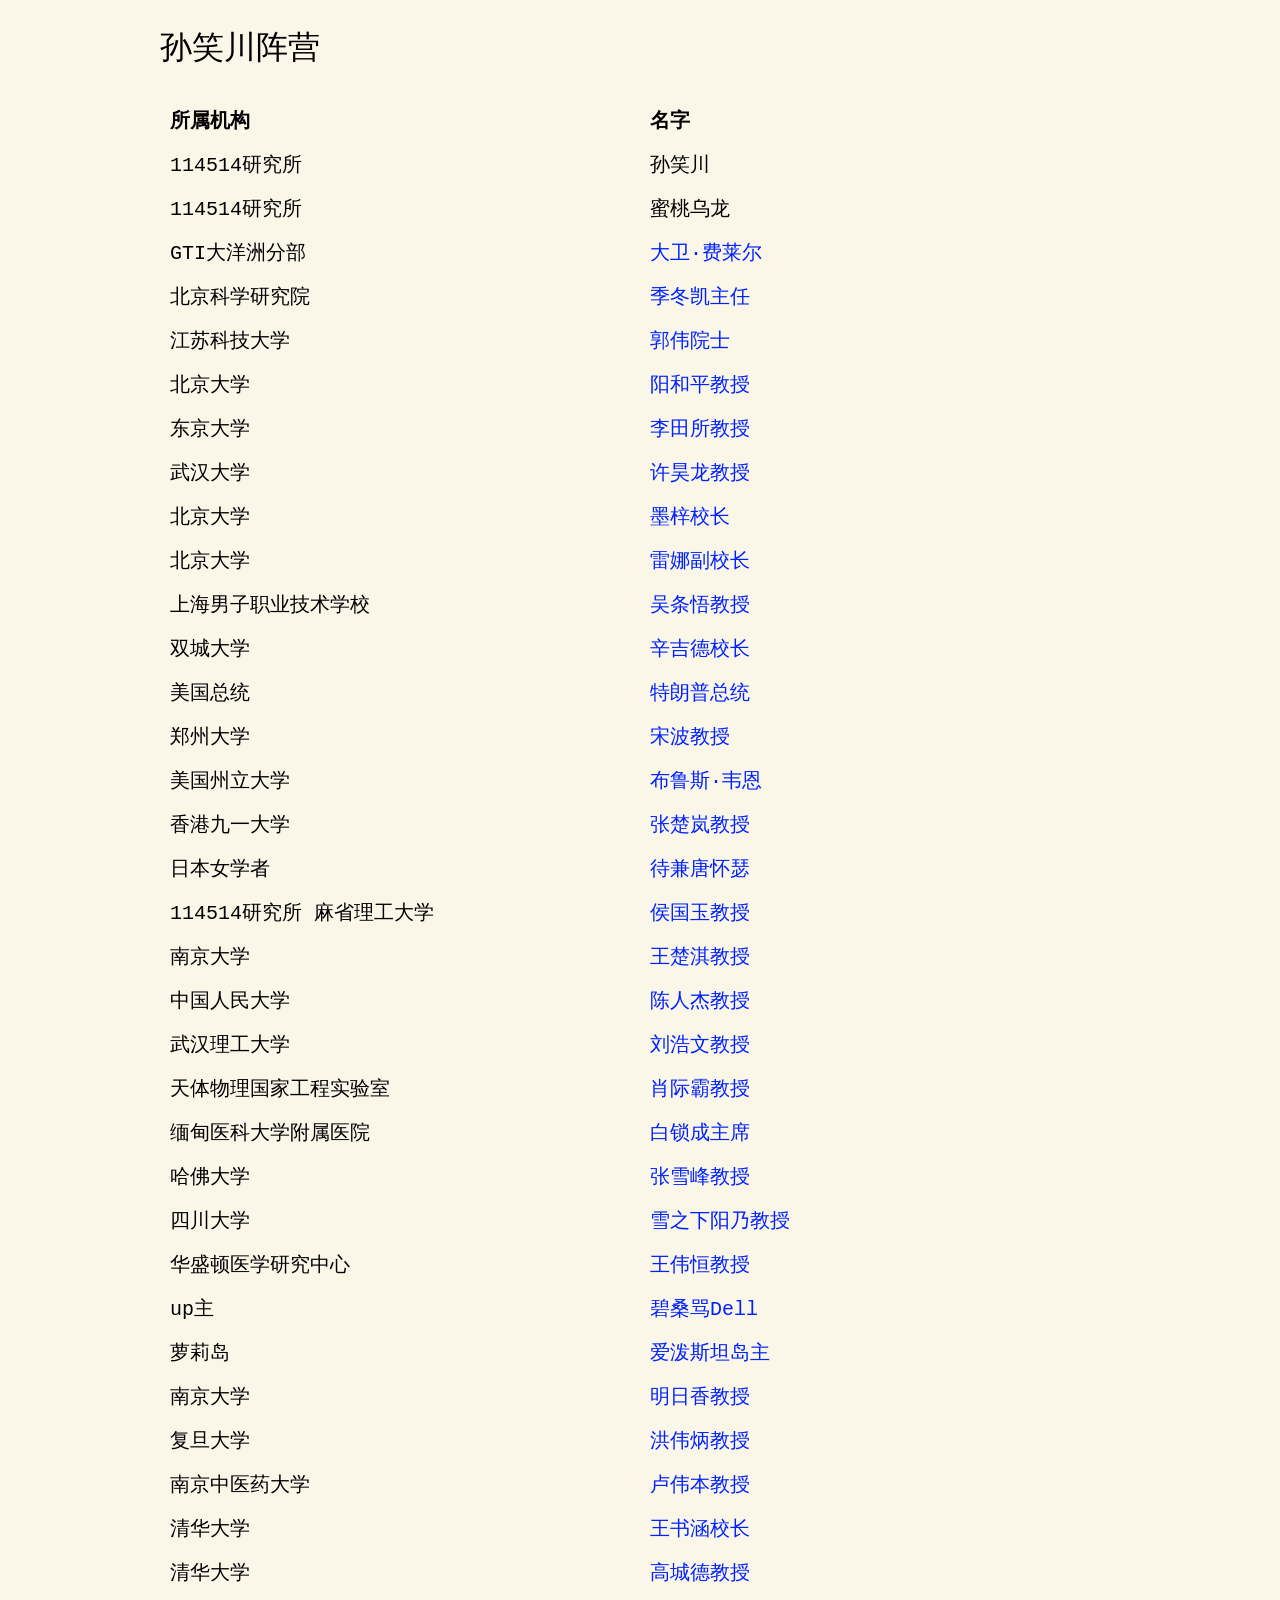
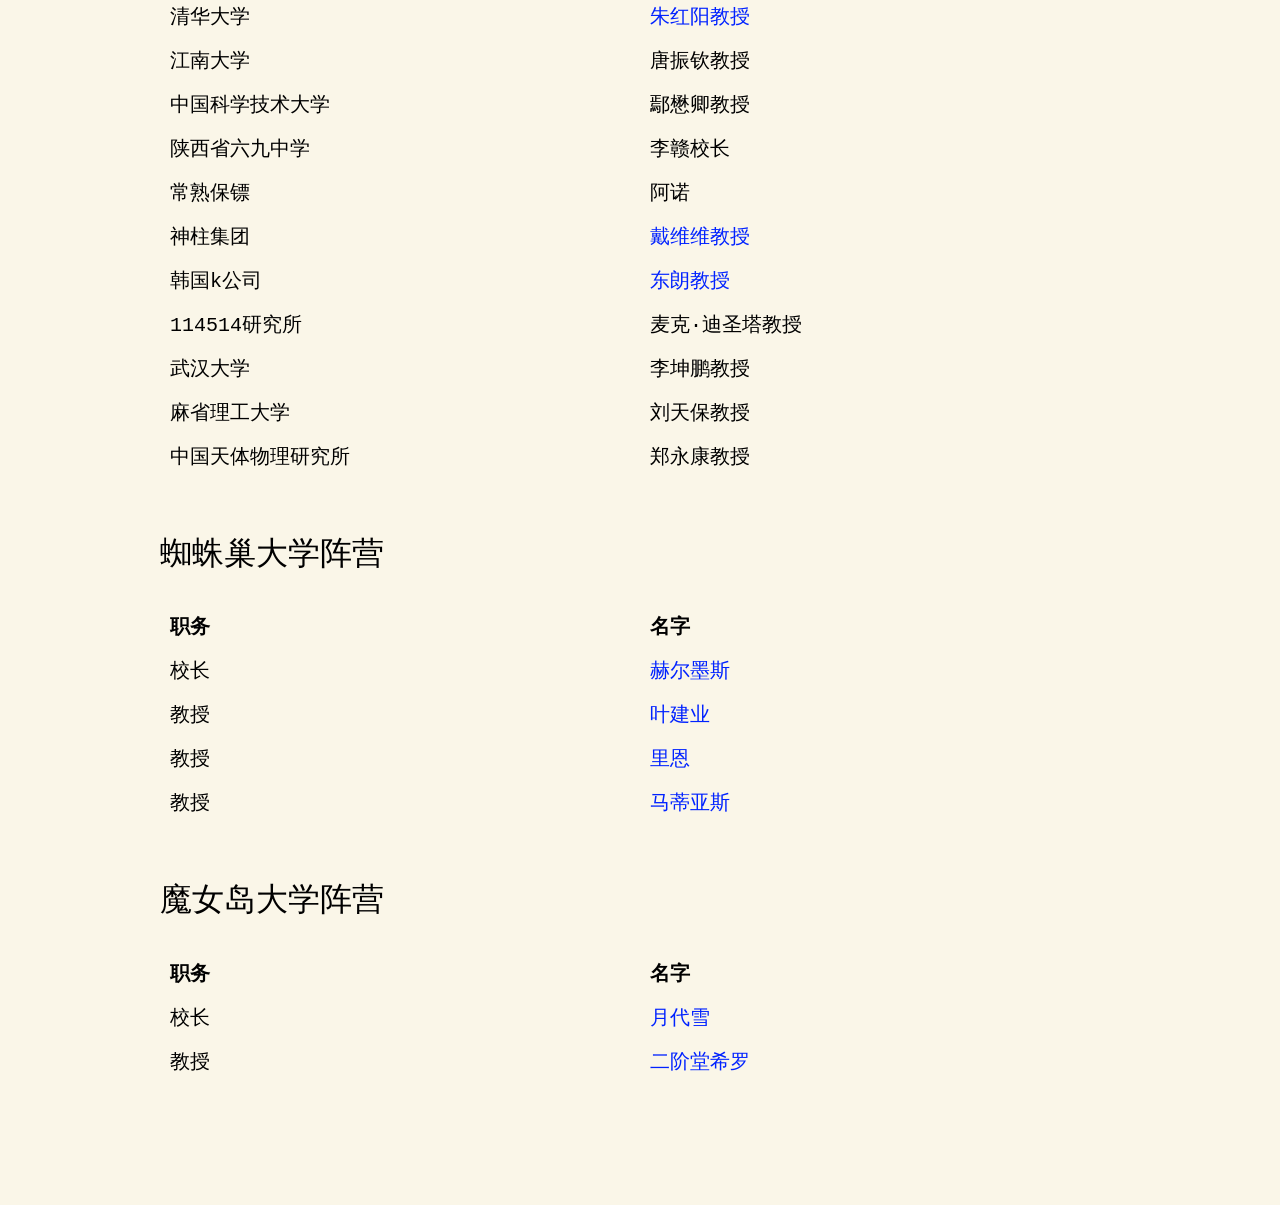
==== commit 2581ee08: "Update archive.html" ====
--- a/archive.html
+++ b/archive.html
@@ -342,6 +342,10 @@
                 <td>斯玛·黎雯娅大学</td>
                 <td><a href="https://www.bilibili.com/video/BV1VSR4BKE7H?vd_source=81f8148d4d78c5297e373872a7f4c4f3" class="nominee-link">马斯勒教授</a></td>
             </tr>
+             <tr>
+                <td>黑袍纠察队</td>
+                <td><a href="https://www.bilibili.com/video/BV1ZkdGBqEzv?vd_source=81f8148d4d78c5297e373872a7f4c4f3" class="nominee-link">士兵男孩</a></td>
+            </tr>
         </tbody>
     </table>
 
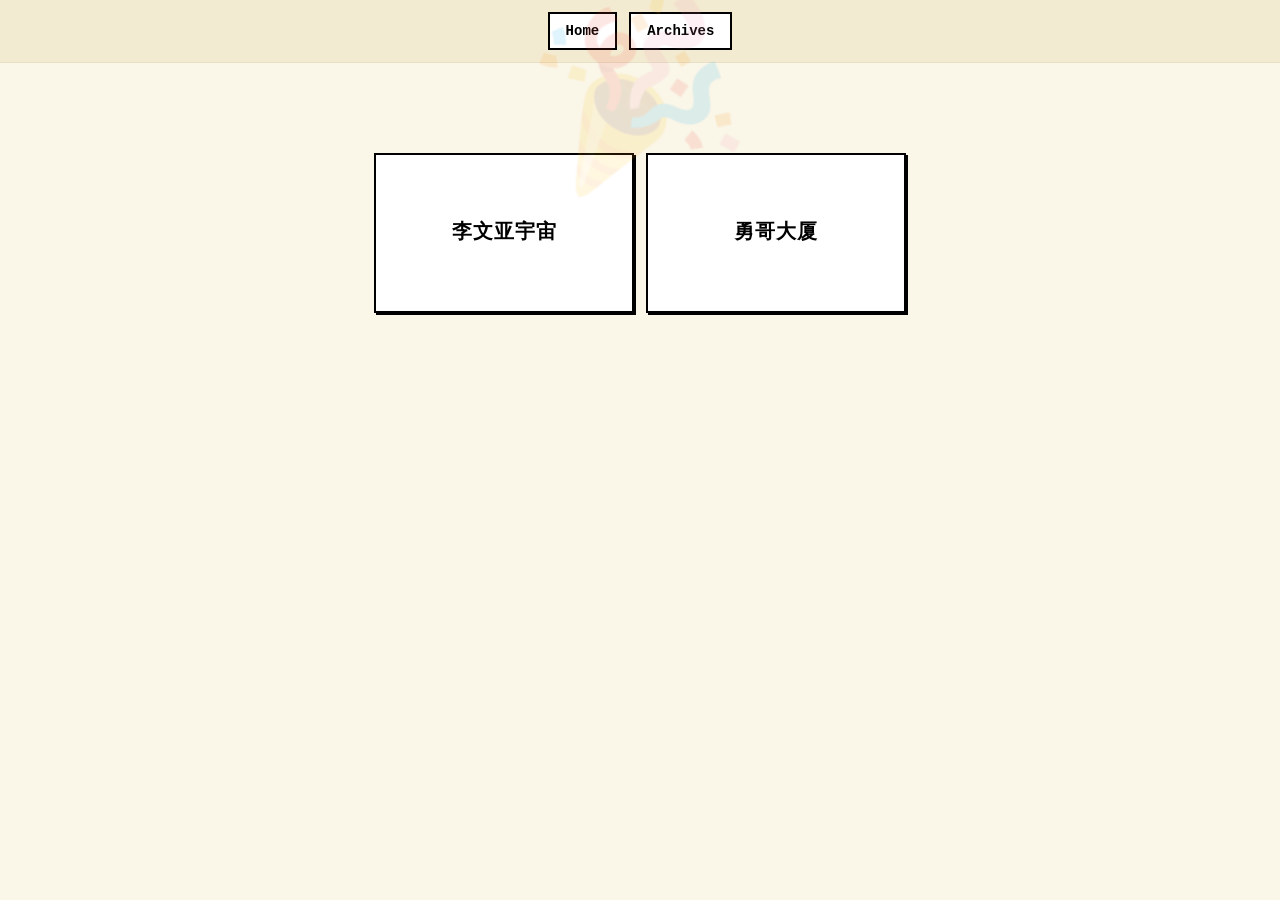
==== commit 43708299: "Update archive.html" ====
--- a/archive.html
+++ b/archive.html
@@ -6,6 +6,7 @@
     <link rel="stylesheet" href="https://cdn.bootcdn.net/ajax/libs/lxgw-wenkai-webfont/1.6.0/style.min.css" />
     <link rel="stylesheet" href="https://cdn.bootcdn.net/ajax/libs/lxgw-wenkai-screen-webfont/1.7.0/style.min.css" />
     <title>中国抽象百科</title>
+
     <style>
         :root {
             --nav-bg: #f3ebd1;
@@ -49,7 +50,6 @@
             font-size: 14px;
             font-weight: bold;
             text-decoration: none;
-            transition: transform 0.1s, background-color 0.1s;
         }
 
         .nav-btn:hover {
@@ -63,9 +63,19 @@
             padding: 0 20px;
         }
 
+        /* ===== 屋顶 ===== */
+        .roof {
+            width: 0;
+            height: 0;
+            margin: 30px auto 0 auto;
+            border-left: 180px solid transparent;
+            border-right: 180px solid transparent;
+            border-bottom: 120px solid #000;
+        }
+
         .hero-section {
             position: relative;
-            margin: 80px auto 50px auto;
+            margin: 40px auto 50px auto;
             display: flex;
             justify-content: center;
         }
@@ -79,56 +89,6 @@
             transform: translate(-50%, -50%) rotate(-15deg);
             pointer-events: none;
             user-select: none;
-            z-index: 1;
-        }
-
-        .logo-board {
-            position: relative;
-            z-index: 2;
-            display: flex;
-            flex-direction: column;
-            align-items: center;
-        }
-
-        .badge-the {
-            background: #000000;
-            color: #ffffff;
-            font-size: 11px;
-            font-weight: bold;
-            padding: 2px 6px;
-            letter-spacing: 1px;
-            align-self: flex-start;
-            margin-bottom: -2px;
-            margin-left: 2px;
-        }
-
-        .tile-container {
-            display: flex;
-        }
-
-        .letter-tile {
-            width: 46px;
-            height: 46px;
-            background: #ffffff;
-            border: var(--border-thin);
-            display: flex;
-            align-items: center;
-            justify-content: center;
-            font-size: 26px;
-            font-weight: bold;
-            margin-right: -1px;
-        }
-
-        .badge-awards {
-            background: #000000;
-            color: #ffffff;
-            font-size: 13px;
-            font-weight: bold;
-            padding: 4px 14px;
-            letter-spacing: 2px;
-            align-self: flex-end;
-            margin-top: -2px;
-            margin-right: -10px;
         }
 
         .intro-box {
@@ -139,71 +99,61 @@
             margin: 0 auto;
             text-align: left;
             font-size: 19px;
-            letter-spacing: 0.5px;
         }
 
-        .content-section {
+        /* ===== 图片墙 ===== */
+        .image-gallery {
             max-width: 960px;
-            margin: 80px auto 0 auto;
-            text-align: left;
+            margin: 30px auto;
+            display: flex;
+            gap: 12px;
+            flex-wrap: wrap;
+            justify-content: center;
         }
 
-        .finalists-main-title {
-            font-size: 48px;
-            font-weight: normal;
-            text-align: center;
-            margin-bottom: 35px;
-            letter-spacing: 1px;
+        .image-gallery img {
+
+            height: 250px;
+            object-fit: cover;
+            border: 2px solid #000;
+            background: #fff;
         }
+.nominee-link {
+    display: flex;
+    align-items: center;
+    justify-content: center;
 
-        .finalists-caption {
-            font-size: 15px;
-            line-height: 1.7;
-            margin-bottom: 20px;
-            color: #000000;
-        }
+    width: 260px;
+    height: 160px;
 
-        .section-sub-title {
-            font-size: 32px;
-            font-weight: normal;
-            margin-top: 50px;
-            margin-bottom: 25px;
-        }
+    background: #fff;
+    border: 2px solid #000;
+    text-decoration: none;
+    color: #000;
 
-        .finalist-table {
-    width: 100%;
-    border-collapse: collapse;
     font-size: 20px;
-    margin-bottom: 40px;
-    table-layout: fixed;
+    font-weight: bold;
+    letter-spacing: 1px;
+
+    transition: all 0.15s ease;
+    box-shadow: 2px 2px 0 #000;
 }
 
-.finalist-table td {
-    padding: 6px 10px;
-    vertical-align: top;
-    width: 33.33%;
+/* 悬浮效果 */
+.nominee-link:hover {
+    transform: translate(-3px, -3px);
+    box-shadow: 6px 6px 0 #000;
+    background: #f7f1dd;
 }
 
-
-
-        .finalist-table a.nominee-link {
-            color: var(--link-color);
-            text-decoration: none;
-        }
-
-        .finalist-table a.nominee-link:hover {
-            text-decoration: underline;
-        }
-
-        .finalist-table .winner {
-            font-weight: bold;
-        }
-
-        .finalist-table .special-mention {
-            font-style: italic;
-        }
+/* 点击效果 */
+.nominee-link:active {
+    transform: translate(0px, 0px);
+    box-shadow: 2px 2px 0 #000;
+}
     </style>
 </head>
+
 <body>
 
     <div class="top-nav-bar">
@@ -213,379 +163,22 @@
 
     <div class="container">
 
+
+
         <div class="hero-section" id="home">
             <div class="hero-bg-effect">🎉</div>
         </div>
 
-        <div class="intro-box">
-          李文亚宇宙重要出场人物
+
+        <div class="image-gallery">
+             <a href="LWY.html" class="nominee-link">李文亚宇宙</a>
+            <a href="yongge.html" class="nominee-link">勇哥大厦</a>
+
         </div>
 
-        <div class="content-section" id="finalists">
+        <div class="content-section"></div>
 
-    <h2 class="section-sub-title">李文亚阵营</h2>
-    <table class="finalist-table">
-        <tbody>
-            <tr>
-                <td><strong>所属机构</strong></td>
-                <td><strong>名字</strong></td>
-            </tr>
+    </div>
 
-            <tr>
-                <td>中国天文研究中心</td>
-                <td><a href="https://www.bilibili.com/video/BV1WXSMBXErK?vd_source=81f8148d4d78c5297e373872a7f4c4f3" class="nominee-link">张副科长</a></td>
-            </tr>
-
-            <tr>
-                <td>华北电力大学</td>
-                <td><a href="https://www.bilibili.com/video/BV1UjS5BkE52?vd_source=81f8148d4d78c5297e373872a7f4c4f3" class="nominee-link">刘建龙教授</a></td>
-            </tr>
-
-            <tr>
-                <td>明迪斯城高等学校</td>
-                <td><a href="https://www.bilibili.com/video/BV1v5SFB2ETa?vd_source=81f8148d4d78c5297e373872a7f4c4f3" class="nominee-link">托霍特普教授</a></td>
-            </tr>
-
-            <tr>
-                <td>纽约大学</td>
-                <td><a href="https://www.bilibili.com/video/BV1WgSKByEKQ?vd_source=81f8148d4d78c5297e373872a7f4c4f3" class="nominee-link">薛智阳博士</a></td>
-            </tr>
-
-            <tr>
-                <td>刚果科学院</td>
-                <td><a href="https://www.bilibili.com/video/BV1ZHSKBKE9D?vd_source=81f8148d4d78c5297e373872a7f4c4f3" class="nominee-link">哈基米院士</a></td>
-            </tr>
-
-            <tr>
-                <td>卢管高级中学</td>
-                <td><a href="https://www.bilibili.com/video/BV15fSeByEP8?vd_source=81f8148d4d78c5297e373872a7f4c4f3" class="nominee-link">卢本伟书记</a></td>
-            </tr>
-
-            <tr>
-                <td>东京都国立大学</td>
-                <td><a href="https://www.bilibili.com/video/BV1kNSiBbEKz?vd_source=81f8148d4d78c5297e373872a7f4c4f3" class="nominee-link">东雪莲教授</a></td>
-            </tr>
-
-            <tr>
-                <td>武汉大学</td>
-                <td><a href="https://www.bilibili.com/video/BV1eHSiBmE4Z?vd_source=81f8148d4d78c5297e373872a7f4c4f3" class="nominee-link">严志雄教授</a></td>
-            </tr>
-
-            <tr>
-                <td>冰岛国家大学</td>
-                <td><a href="https://www.bilibili.com/video/BV1hMSvBBEA4?vd_source=81f8148d4d78c5297e373872a7f4c4f3" class="nominee-link">戴·琦巴教授</a></td>
-            </tr>
-
-            <tr>
-                <td>日本下北泽</td>
-                <td><a href="https://www.bilibili.com/video/BV1MdSqB5EZN?vd_source=81f8148d4d78c5297e373872a7f4c4f3" class="nominee-link">田所浩二教授</a></td>
-            </tr>
-
-            <tr>
-                <td>合肥理工大学</td>
-                <td><a href="https://www.bilibili.com/video/BV1DwSyBYECi?vd_source=81f8148d4d78c5297e373872a7f4c4f3" class="nominee-link">陈永帅教授</a></td>
-            </tr>
-
-            <tr>
-                <td>Open AI</td>
-                <td><a href="https://www.bilibili.com/video/BV15FS2BCEWc?vd_source=81f8148d4d78c5297e373872a7f4c4f3" class="nominee-link">山姆·奥特曼CEO</a></td>
-            </tr>
-
-            <tr>
-                <td>新暮里幻想乡大学</td>
-                <td><a href="https://www.bilibili.com/video/BV1mhSpBPEX6?vd_source=81f8148d4d78c5297e373872a7f4c4f3" class="nominee-link">博丽灵梦教授</a></td>
-            </tr>
-
-            <tr>
-                <td>庆鹏女子大学</td>
-                <td><a href="https://www.bilibili.com/video/BV16mSpBpEbT?vd_source=81f8148d4d78c5297e373872a7f4c4f3" class="nominee-link">冰川纱夜教授</a></td>
-            </tr>
-
-            <tr>
-                <td>光之国</td>
-                <td><a href="https://www.bilibili.com/video/BV15eqCBzEZM?vd_source=81f8148d4d78c5297e373872a7f4c4f3" class="nominee-link">贝利亚教授</a></td>
-            </tr>
-            <tr>
-                <td>武汉大学</td>
-                <td><a href="https://www.bilibili.com/video/BV1t9SWBMEz3?vd_source=81f8148d4d78c5297e373872a7f4c4f3" class="nominee-link">姜萍教授</a></td>
-            </tr>
-            <tr>
-                <td>6324物理研究所</td>
-                <td><a href="https://www.bilibili.com/video/BV1VvSkBPEzx?vd_source=81f8148d4d78c5297e373872a7f4c4f3" class="nominee-link">龙丽研究员</a></td>
-            </tr>
-
-            <tr>
-                <td>6324物理研究所</td>
-                <td><a href="https://www.bilibili.com/video/BV1VvSkBPEzx?vd_source=81f8148d4d78c5297e373872a7f4c4f3" class="nominee-link">李占良研究员</a></td>
-            </tr>
-        <tr>
-                <td>taffy研究所</td>
-                <td><a href="https://www.bilibili.com/video/BV1XpiKBtEjx?vd_source=81f8148d4d78c5297e373872a7f4c4f3" class="nominee-link">永雏塔菲教授</a></td>
-            </tr>
-         <tr>
-                <td>A Soul</td>
-                <td><a href="https://www.bilibili.com/video/BV14erjBbEia?vd_source=81f8148d4d78c5297e373872a7f4c4f3" class="nominee-link">嘉然今天吃什么</a></td>
-            </tr>
-         <tr>
-                <td>斯坦福大学</td>
-                <td><a href="https://www.bilibili.com/video/BV1E7LJ64EMu?vd_source=81f8148d4d78c5297e373872a7f4c4f3" class="nominee-link">冈·交利文·亚皮严教授</a></td>
-            </tr>
-         <tr>
-                <td>斯玛·黎雯娅大学</td>
-                <td><a href="https://www.bilibili.com/video/BV1VSR4BKE7H?vd_source=81f8148d4d78c5297e373872a7f4c4f3" class="nominee-link">梅玛教授</a></td>
-            </tr>
-        <tr>
-                <td>斯玛·黎雯娅大学</td>
-                <td><a href="https://www.bilibili.com/video/BV1VSR4BKE7H?vd_source=81f8148d4d78c5297e373872a7f4c4f3" class="nominee-link">港塞教授</a></td>
-            </tr>
-        <tr>
-                <td>斯玛·黎雯娅大学</td>
-                <td><a href="https://www.bilibili.com/video/BV1VSR4BKE7H?vd_source=81f8148d4d78c5297e373872a7f4c4f3" class="nominee-link">马斯勒教授</a></td>
-            </tr>
-             <tr>
-                <td>黑袍纠察队</td>
-                <td><a href="https://www.bilibili.com/video/BV1ZkdGBqEzv?vd_source=81f8148d4d78c5297e373872a7f4c4f3" class="nominee-link">士兵男孩</a></td>
-            </tr>
-        </tbody>
-    </table>
-
-
-    <h2 class="section-sub-title">孙笑川阵营</h2>
-    <table class="finalist-table">
-        <tbody>
-            <tr>
-                <td><strong>所属机构</strong></td>
-                <td><strong>名字</strong></td>
-            </tr>
-
-            <tr>
-                <td>114514研究所</td>
-                <td>孙笑川</td>
-            </tr>
-
-            <tr>
-                <td>114514研究所</td>
-                <td>蜜桃乌龙</td>
-            </tr>
-
-            <tr>
-                <td>GTI大洋洲分部</td>
-                <td><a href="https://www.bilibili.com/video/BV1xbUZBbEin?vd_source=81f8148d4d78c5297e373872a7f4c4f3" class="nominee-link">大卫·费莱尔</a></td>
-            </tr>
-
-            <tr>
-                <td>北京科学研究院</td>
-                <td><a href="https://www.bilibili.com/video/BV1bbSFBTEii?vd_source=81f8148d4d78c5297e373872a7f4c4f3" class="nominee-link">季冬凯主任</a></td>
-            </tr>
-
-            <tr>
-                <td>江苏科技大学</td>
-                <td><a href="https://www.bilibili.com/video/BV1RDSrBAE9m?vd_source=81f8148d4d78c5297e373872a7f4c4f3" class="nominee-link">郭伟院士</a></td>
-            </tr>
-
-            <tr>
-                <td>北京大学</td>
-                <td><a href="https://www.bilibili.com/video/BV1e9SrBwEm1?vd_source=81f8148d4d78c5297e373872a7f4c4f3" class="nominee-link">阳和平教授</a></td>
-            </tr>
-
-            <tr>
-                <td>东京大学</td>
-                <td><a href="https://www.bilibili.com/video/BV1AiUvBxE45?vd_source=81f8148d4d78c5297e373872a7f4c4f3" class="nominee-link">李田所教授</a></td>
-            </tr>
-
-            <tr>
-                <td>武汉大学</td>
-                <td><a href="https://www.bilibili.com/video/BV1BaSWBpEGC?vd_source=81f8148d4d78c5297e373872a7f4c4f3" class="nominee-link">许昊龙教授</a></td>
-            </tr>
-        <tr>
-                <td>北京大学</td>
-                <td><a href="" class="nominee-link">墨梓校长</a></td>
-            </tr>
-        <tr>
-                <td>北京大学</td>
-                <td><a href="" class="nominee-link">雷娜副校长</a></td>
-            </tr>
-        <tr>
-                <td>上海男子职业技术学校</td>
-                <td><a href="https://www.bilibili.com/video/BV1ZviTBuE62?vd_source=81f8148d4d78c5297e373872a7f4c4f3" class="nominee-link">吴条悟教授</a></td>
-            </tr>
-        <tr>
-                <td>双城大学</td>
-                <td><a href="https://www.bilibili.com/video/BV11givBFE7h?vd_source=81f8148d4d78c5297e373872a7f4c4f3" class="nominee-link">辛吉德校长</a></td>
-            </tr>
-        <tr>
-                <td>美国总统</td>
-                <td><a href="https://www.bilibili.com/video/BV1WvisBAEfH?vd_source=81f8148d4d78c5297e373872a7f4c4f3" class="nominee-link">特朗普总统</a></td>
-            </tr>
-        <tr>
-                <td>郑州大学</td>
-                <td><a href="https://www.bilibili.com/video/BV1cRraBcEag?vd_source=81f8148d4d78c5297e373872a7f4c4f3" class="nominee-link">宋波教授</a></td>
-            </tr>
-        <tr>
-                <td>美国州立大学</td>
-                <td><a href="https://www.bilibili.com/video/BV1rBrvBBEBo?vd_source=81f8148d4d78c5297e373872a7f4c4f3" class="nominee-link">布鲁斯·韦恩</a></td>
-            </tr>
-<tr>
-                <td>香港九一大学</td>
-                <td><a href="https://www.bilibili.com/video/BV1A8rHBqE9K?vd_source=81f8148d4d78c5297e373872a7f4c4f3" class="nominee-link">张楚岚教授</a></td>
-            </tr>
-        <tr>
-                <td>日本女学者</td>
-                <td><a href="https://www.bilibili.com/video/BV1tqz7BbEfB?vd_source=81f8148d4d78c5297e373872a7f4c4f3" class="nominee-link">待兼唐怀瑟</a></td>
-            </tr>
-<tr>
-                <td>114514研究所 麻省理工大学</td>
-                <td><a href="" class="nominee-link">侯国玉教授</a></td>
-            </tr>
-        <tr>
-                <td>南京大学</td>
-                <td><a href="https://www.bilibili.com/video/BV14Ef7BgEgA?vd_source=81f8148d4d78c5297e373872a7f4c4f3" class="nominee-link">王楚淇教授</a></td>
-            </tr>
-        <tr>
-                <td>中国人民大学</td>
-                <td><a href="https://www.bilibili.com/video/BV1MbX8B8EpG?vd_source=81f8148d4d78c5297e373872a7f4c4f3" class="nominee-link">陈人杰教授</a></td>
-            </tr>
-        <tr>
-                <td>武汉理工大学</td>
-                <td><a href="https://www.bilibili.com/video/BV1MbX8B8EpG?vd_source=81f8148d4d78c5297e373872a7f4c4f3" class="nominee-link">刘浩文教授</a></td>
-            </tr>
-        <tr>
-                <td>天体物理国家工程实验室</td>
-                <td><a href="https://www.bilibili.com/video/BV1q6V665Eyt?vd_source=81f8148d4d78c5297e373872a7f4c4f3" class="nominee-link">肖际霸教授</a></td>
-            </tr>
-         <tr>
-                <td>缅甸医科大学附属医院</td>
-                <td><a href="https://www.bilibili.com/video/BV1FDVU66Ery?vd_source=81f8148d4d78c5297e373872a7f4c4f3" class="nominee-link">白锁成主席</a></td>
-            </tr>
-         <tr>
-                <td>哈佛大学</td>
-                <td><a href="https://www.bilibili.com/video/BV1ndLg6zEXQ?vd_source=81f8148d4d78c5297e373872a7f4c4f3" class="nominee-link">张雪峰教授</a></td>
-            </tr>
-         <tr>
-                <td>四川大学</td>
-                <td><a href="https://www.bilibili.com/video/BV1FH5b6QErM?vd_source=81f8148d4d78c5297e373872a7f4c4f3" class="nominee-link">雪之下阳乃教授</a></td>
-            </tr>
-         <tr>
-                <td>华盛顿医学研究中心</td>
-                <td><a href="https://www.bilibili.com/video/BV1op5s6eE3q?vd_source=81f8148d4d78c5297e373872a7f4c4f3" class="nominee-link">王伟恒教授</a></td>
-            </tr>
-         <tr>
-                <td>up主</td>
-                <td><a href="https://www.bilibili.com/video/BV1WZ7B6fEvk?vd_source=81f8148d4d78c5297e373872a7f4c4f3" class="nominee-link">碧桑骂Dell</a></td>
-            </tr>
-         <tr>
-                <td>萝莉岛</td>
-                <td><a href="https://www.bilibili.com/video/BV1ZkdGBqEzv?vd_source=81f8148d4d78c5297e373872a7f4c4f3" class="nominee-link">爱泼斯坦岛主</a></td>
-            </tr>
-         <tr>
-                <td>南京大学</td>
-                <td><a href="https://www.bilibili.com/video/BV183RsBsEvS?vd_source=81f8148d4d78c5297e373872a7f4c4f3" class="nominee-link">明日香教授</a></td>
-            </tr>
-         <tr>
-                <td>复旦大学</td>
-                <td><a href="https://www.bilibili.com/video/BV179D6BKE7G?vd_source=81f8148d4d78c5297e373872a7f4c4f3" class="nominee-link">洪伟炳教授</a></td>
-            </tr>
-        <tr>
-                <td>南京中医药大学</td>
-                <td><a href="https://www.bilibili.com/video/BV1WYwJzJEqg?vd_source=81f8148d4d78c5297e373872a7f4c4f3" class="nominee-link">卢伟本教授</a></td>
-            </tr>
-        <tr>
-                <td>清华大学</td>
-                <td><a href="https://www.bilibili.com/video/BV1D1w3zMEvk?vd_source=81f8148d4d78c5297e373872a7f4c4f3" class="nominee-link">王书涵校长</a></td>
-            </tr>
-        <tr>
-                <td>清华大学</td>
-                <td><a href="https://www.bilibili.com/video/BV1D1w3zMEvk?vd_source=81f8148d4d78c5297e373872a7f4c4f3" class="nominee-link">高城德教授</a></td>
-            </tr>
-         <tr>
-                <td>清华大学</td>
-                <td><a href="https://www.bilibili.com/video/BV1D1w3zMEvk?vd_source=81f8148d4d78c5297e373872a7f4c4f3" class="nominee-link">朱红阳教授</a></td>
-            </tr>
-         <tr>
-                <td>江南大学</td>
-                <td>唐振钦教授</td>
-            </tr>
-         <tr>
-                <td>中国科学技术大学</td>
-                <td>鄢懋卿教授</td>
-            </tr>
-         <tr>
-                <td>陕西省六九中学</td>
-                <td>李赣校长</td>
-            </tr>
-         <tr>
-                <td>常熟保镖</td>
-                <td>阿诺</td>
-            </tr>
-         <tr>
-                <td>神柱集团</td>
-                <td><a href="https://www.bilibili.com/video/BV1WUd3ByEVw?vd_source=81f8148d4d78c5297e373872a7f4c4f3" class="nominee-link">戴维维教授</a></td>
-            </tr>
-         <tr>
-                <td>韩国k公司</td>
-                <td><a href="https://www.bilibili.com/video/BV1Mw5b6vE44?vd_source=81f8148d4d78c5297e373872a7f4c4f3" class="nominee-link">东朗教授</a></td>
-            </tr>
-         <tr>
-                <td>114514研究所</td>
-                <td>麦克·迪圣塔教授</td>
-            </tr>
-         <tr>
-                <td>武汉大学</td>
-                <td>李坤鹏教授</td>
-            </tr>
-         <tr>
-                <td>麻省理工大学</td>
-                <td>刘天保教授</td>
-            </tr>
-        <tr>
-                <td>中国天体物理研究所</td>
-                <td>郑永康教授</td>
-            </tr>
-        </tbody>
-    </table>
-
-            <h2 class="section-sub-title">蜘蛛巢大学阵营</h2>
-    <table class="finalist-table">
-         <tbody>
-          <tr>
-                <td><strong>职务</strong></td>
-                <td><strong>名字</strong></td>
-            </tr>
-         <tr>
-                <td>校长</td>
-                <td><a href="https://www.bilibili.com/video/BV1MdL863EJv?vd_source=81f8148d4d78c5297e373872a7f4c4f3" class="nominee-link">赫尔墨斯</a></td>
-            </tr>
-         <tr>
-                <td>教授</td>
-                <td><a href="https://www.bilibili.com/video/BV1xnRsB7EvQ?vd_source=81f8148d4d78c5297e373872a7f4c4f3" class="nominee-link">叶建业</a></td>
-            </tr>
-         <tr>
-                <td>教授</td>
-                <td><a href="https://www.bilibili.com/video/BV1ToRiBpEex?vd_source=81f8148d4d78c5297e373872a7f4c4f3" class="nominee-link">里恩</a></td>
-            </tr>
-          <tr>
-                <td>教授</td>
-                <td><a href="https://www.bilibili.com/video/BV1gFdPBNEkz?vd_source=81f8148d4d78c5297e373872a7f4c4f3" class="nominee-link">马蒂亚斯</a></td>
-            </tr>
-         </tbody>
- </table>
-
-              <h2 class="section-sub-title">魔女岛大学阵营</h2>
-            <table class="finalist-table">
-                <tr>
-                <td><strong>职务</strong></td>
-                <td><strong>名字</strong></td>
-            </tr>
-         <tr>
-                <td>校长</td>
-                <td><a href="https://www.bilibili.com/video/BV1VdL164E4J?vd_source=81f8148d4d78c5297e373872a7f4c4f3" class="nominee-link">月代雪</a></td>
-            </tr>
-                <tr>
-                <td>教授</td>
-                <td><a href="https://www.bilibili.com/video/BV15mi1ByEp1?vd_source=81f8148d4d78c5297e373872a7f4c4f3" class="nominee-link">二阶堂希罗</a></td>
-            </tr>
-            </table>
-</div>
-    </div>
 </body>
 </html>
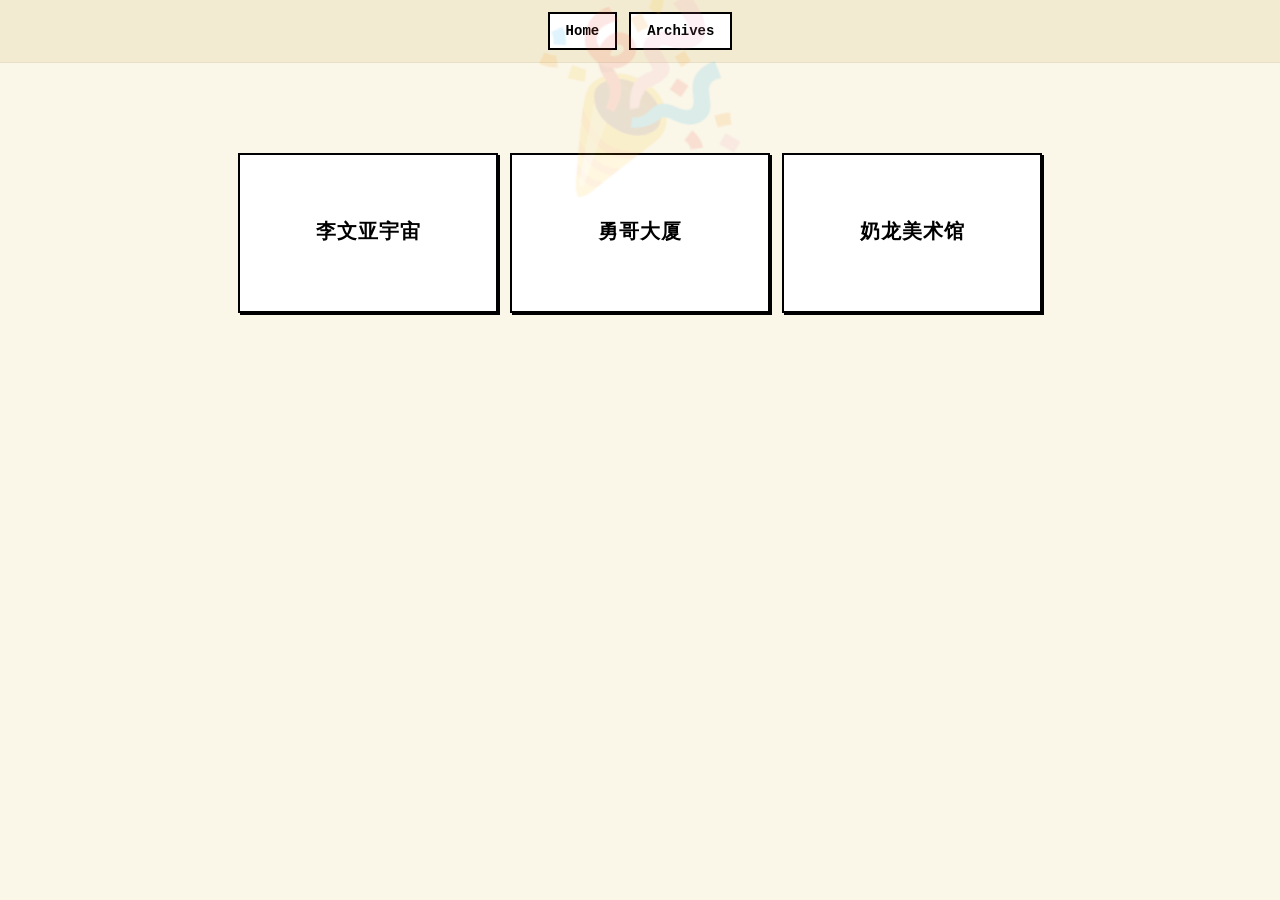
==== commit 677182f0: "Update archive.html" ====
--- a/archive.html
+++ b/archive.html
@@ -173,8 +173,10 @@
         <div class="image-gallery">
              <a href="LWY.html" class="nominee-link">李文亚宇宙</a>
             <a href="yongge.html" class="nominee-link">勇哥大厦</a>
+            <a href="https://nwviewerli.cn/" class="nominee-link">奶龙美术馆</a>
+        </div>
 
-        </div>
+
 
         <div class="content-section"></div>
 
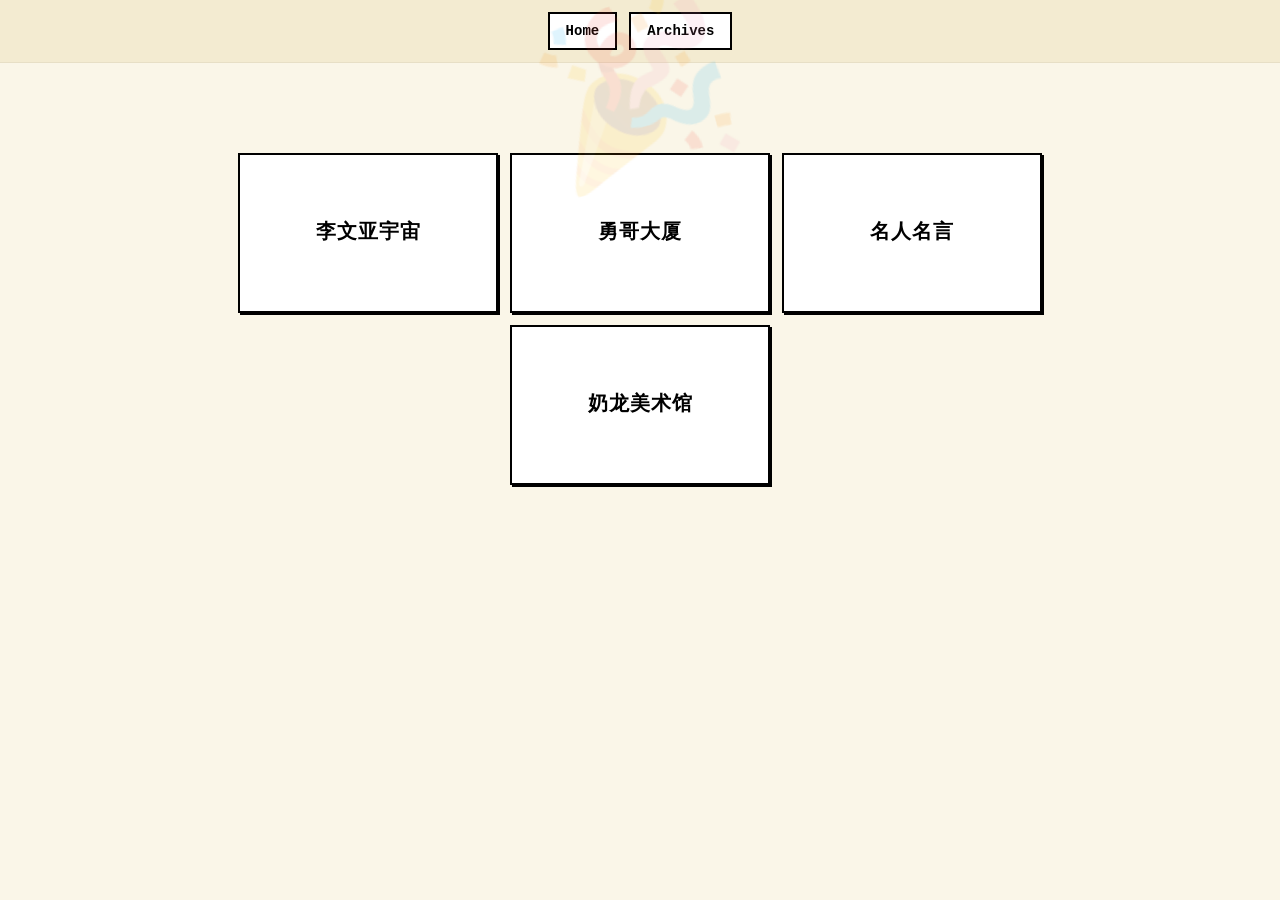
==== commit d7eb4157: "Update archive.html" ====
--- a/archive.html
+++ b/archive.html
@@ -173,6 +173,7 @@
         <div class="image-gallery">
              <a href="LWY.html" class="nominee-link">李文亚宇宙</a>
             <a href="yongge.html" class="nominee-link">勇哥大厦</a>
+            <a href="quote.html" class="nominee-link">名人名言</a>
             <a href="https://nwviewerli.cn/" class="nominee-link">奶龙美术馆</a>
         </div>
 
